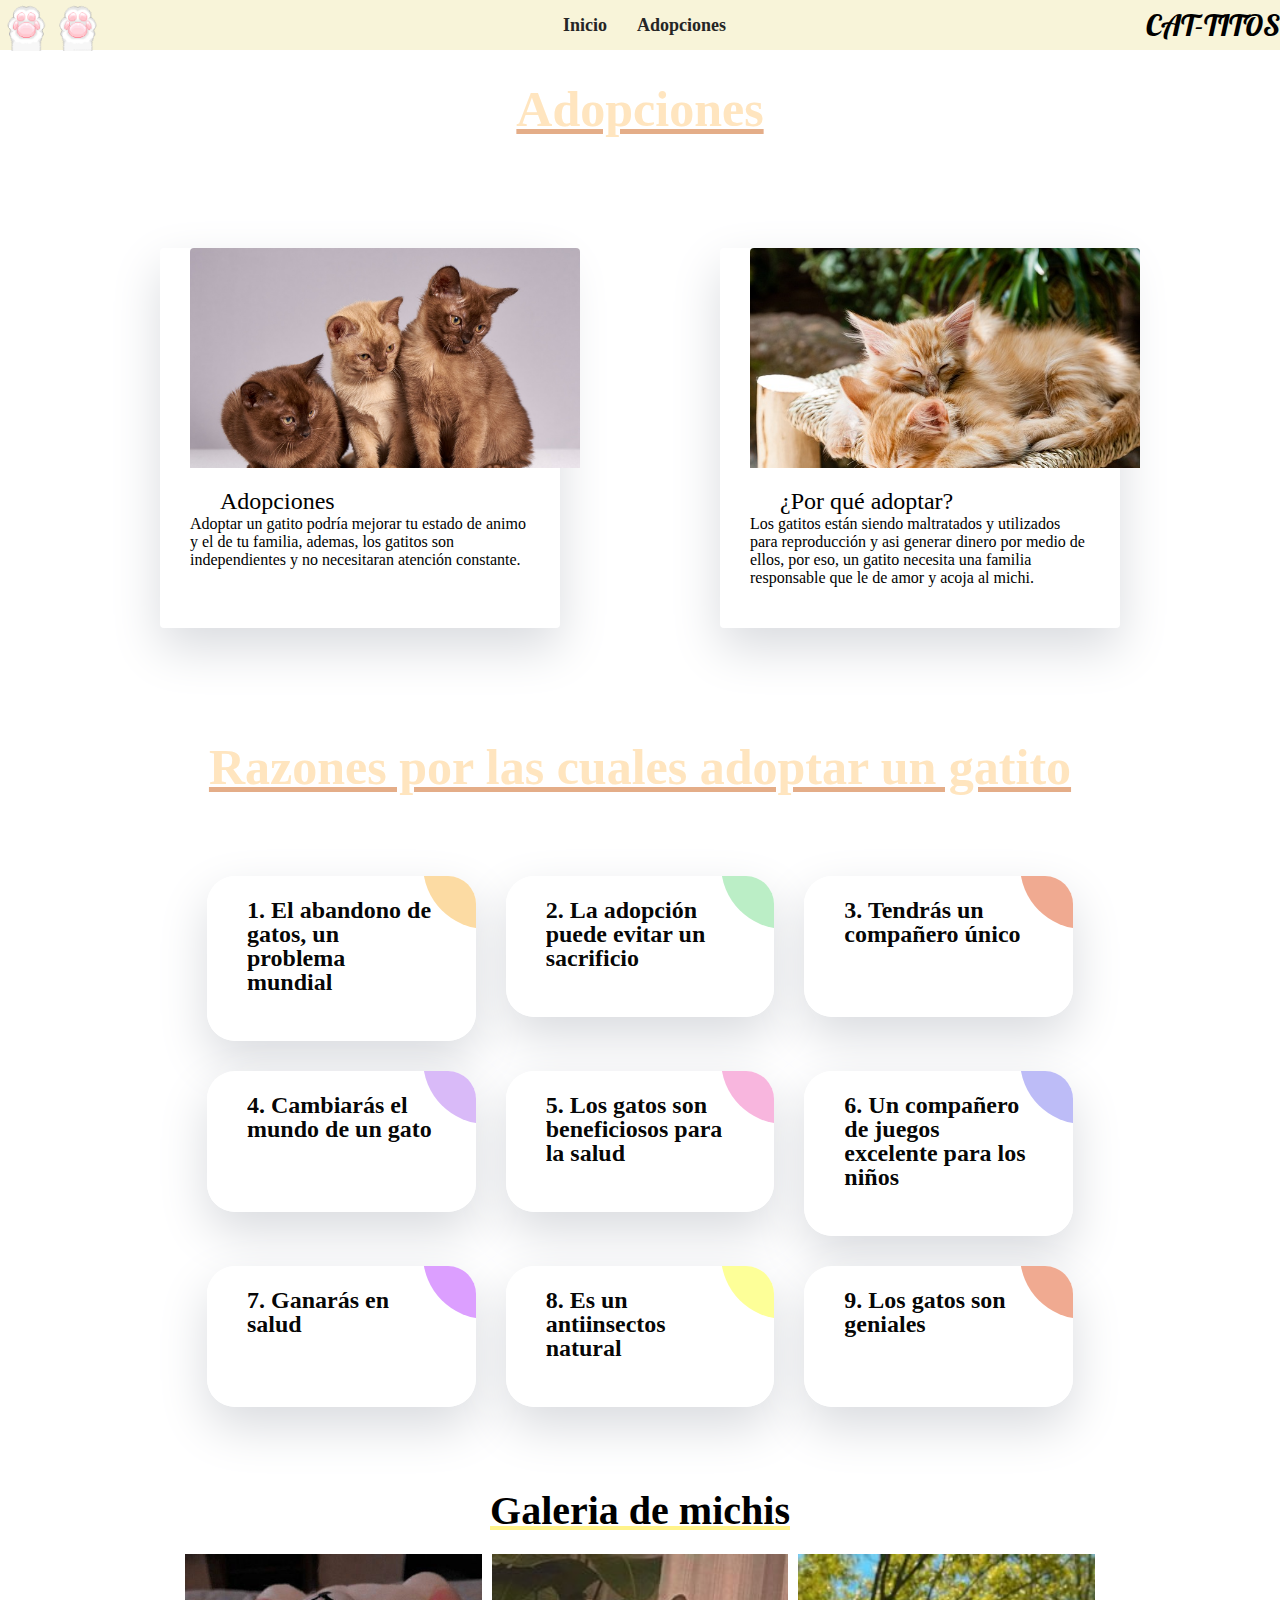
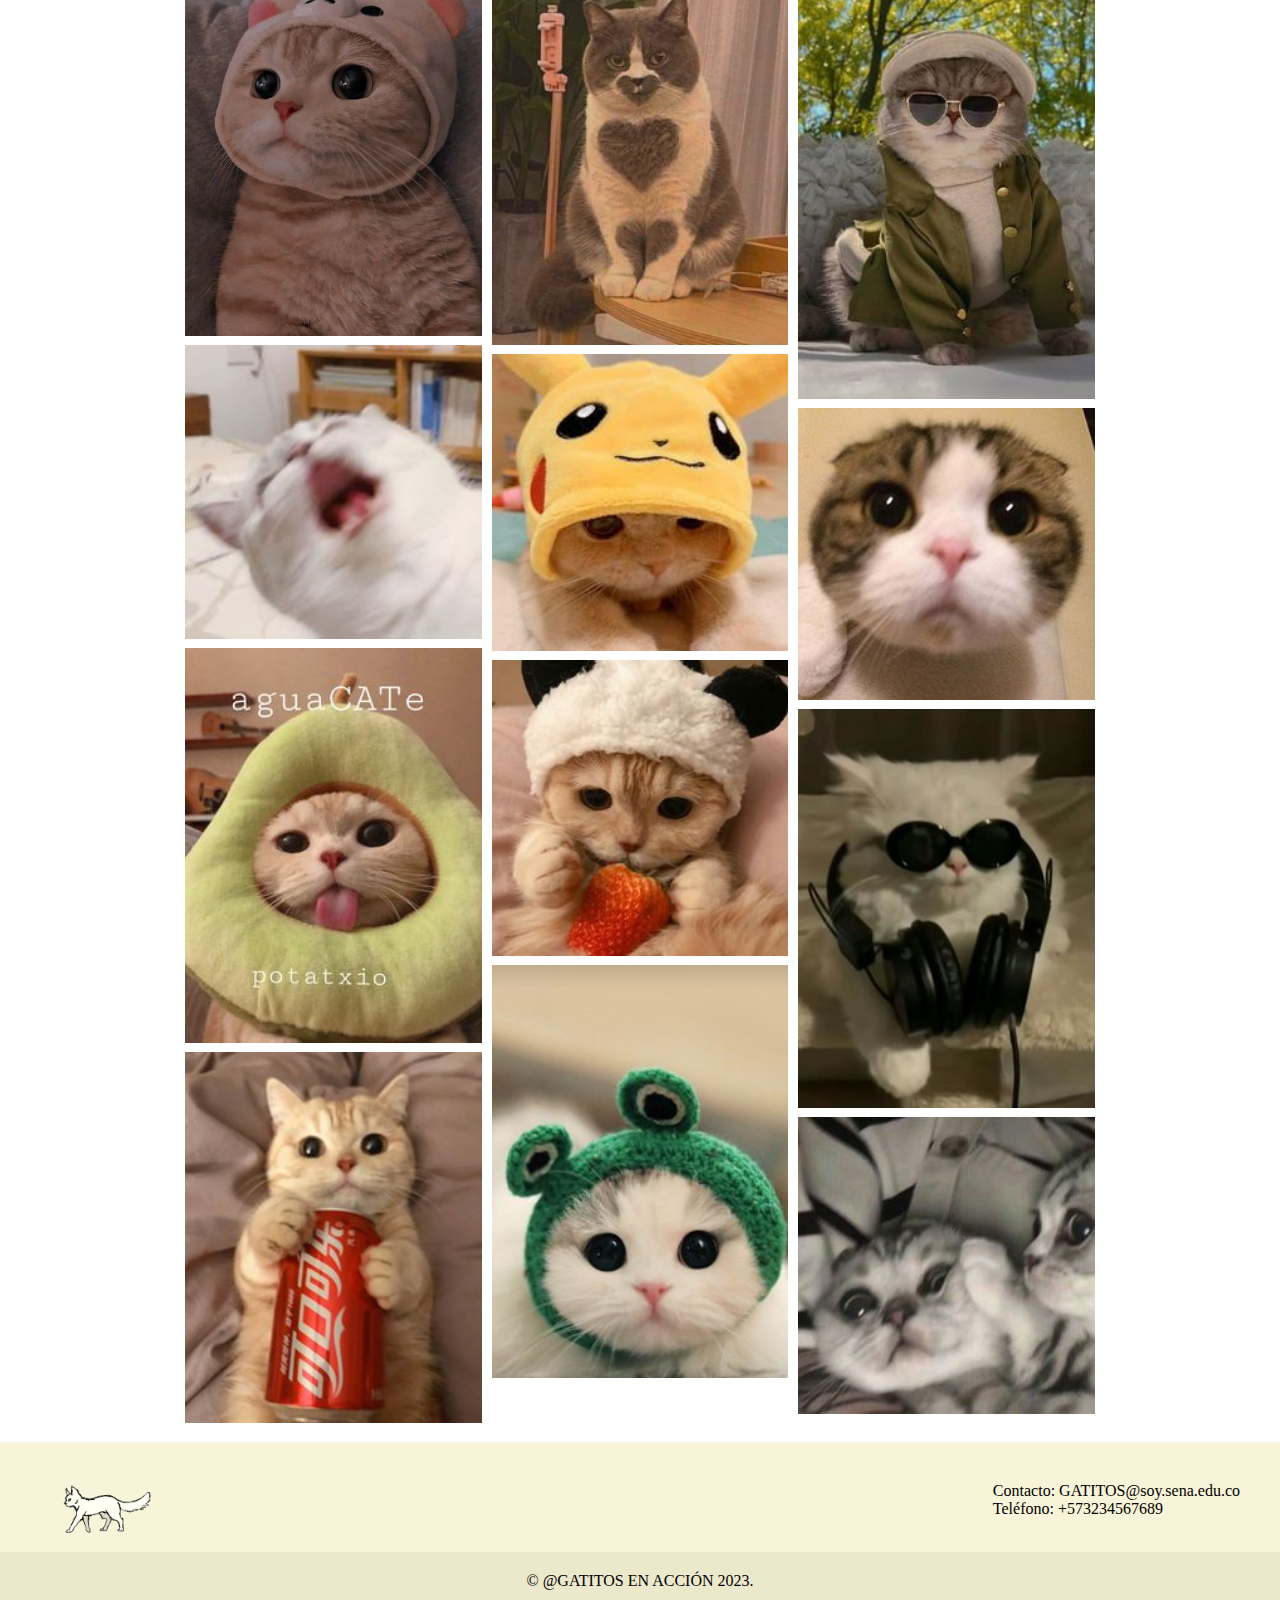
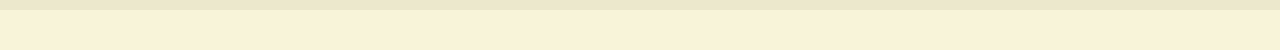
==== adopcion.html @ 21f1e776 "Modificaciones" ====
<!DOCTYPE html>
<html lang="en">
<head>
    <meta charset="UTF-8">
    <meta name="viewport" content="width=, initial-scale=1.0">
    <link rel="stylesheet" href="style.css">
    
    <style>
        @import url('https://fonts.googleapis.com/css2?family=Edu+SA+Beginner&display=swap');
        @import url('https://fonts.googleapis.com/css2?family=Lobster&display=swap');
        @import url('https://fonts.googleapis.com/css2?family=Rubik+Marker+Hatch&family=Varela+Round&display=swap');
    </style>
    <title>Adopta</title>
</head>
<body>
    <nav>
      <img id="menuH" src="/img/24-horas.gif" alt="">
        <ul>
            <li><a href="index.html">Inicio</a></li>
            <li><a href="adopcion.html">Adopciones</a></li>
        </ul>
        <span id="logo">CAT-TITOS</span>

    </nav>
    <Section>
      <h2 class="titulos">Adopciones</h2>

      <div class="container121">
        <div class="square">
          <img src="img/images57.jpg" class="mask">
       <div class="hh11">Adopciones</div>
          <p>Adoptar un gatito podría mejorar tu estado de animo y el de tu familia, ademas, los gatitos son independientes y no necesitaran atención constante.</p>
        </div>
        
        <div class="square">
          <img src="/img/images56.jpg" class="mask">
       <div class="hh11">¿Por qué adoptar?</div>
          <p >Los gatitos están siendo maltratados y utilizados para reproducción y asi generar dinero por medio de ellos, por eso, un gatito necesita una familia responsable que le de amor y acoja al michi.</p>
        </div>
        
      </div>
        
      <h2 class="titulos">Razones por las cuales adoptar un gatito</h2>

        <div class="ag-format-container">
            <div class="ag-courses_box">
              <div class="ag-courses_item">
                <a href="#" class="ag-courses-item_link">
                  <div class="ag-courses-item_bg"></div>
                  <div class="ag-courses-item_title">
                    <span>1. El abandono de gatos, un problema mundial</span>

                  </div>
                </a>
              </div>
          
              <div class="ag-courses_item">
                <a href="#" class="ag-courses-item_link">
                  <div class="ag-courses-item_bg"></div>
                  <div class="ag-courses-item_title">
                    <span>2. La adopción puede evitar un sacrificio</span>

                  </div>
                </a>
              </div>
          
              <div class="ag-courses_item">
                <a href="#" class="ag-courses-item_link">
                  <div class="ag-courses-item_bg"></div>
                  <div class="ag-courses-item_title">
                    <span>3. Tendrás un compañero único</span> 

                  </div>
                </a>
              </div>
          
              <div class="ag-courses_item">
                <a href="#" class="ag-courses-item_link">
                  <div class="ag-courses-item_bg"></div>
                  <div class="ag-courses-item_title">
                    <span>4. Cambiarás el mundo de un gato</span>

                  </div>
                </a>
              </div>

              <div class="ag-courses_item">
                <a href="#" class="ag-courses-item_link">
                  <div class="ag-courses-item_bg"></div>
                  <div class="ag-courses-item_title">
                  <span>5. Los gatos son beneficiosos para la salud</span>

                  </div>
                </a>
              </div>
          
              <div class="ag-courses_item">
                <a href="#" class="ag-courses-item_link">
                  <div class="ag-courses-item_bg"></div>
                  <div class="ag-courses-item_title">
                    <span>6. Un compañero de juegos excelente para los niños</span>

                  </div>
                </a>
              </div>
          
              <div class="ag-courses_item">
                <a href="#" class="ag-courses-item_link">
                  <div class="ag-courses-item_bg"></div>
                  <div class="ag-courses-item_title">
                    <span>7. Ganarás en salud</span>

                  </div>
                </a>
              </div>
          
              <div class="ag-courses_item">
                <a href="#" class="ag-courses-item_link">
                  <div class="ag-courses-item_bg"></div>
                  <div class="ag-courses-item_title">
                    <span>8. Es un antiinsectos natural</span>

                  </div>
                </a>
              </div>
          
              <div class="ag-courses_item">
                <a href="#" class="ag-courses-item_link">
                  <div class="ag-courses-item_bg"></div>
                  <div class="ag-courses-item_title">
                   <span>9. Los gatos son geniales</span> 

                  </div>
                </a>
              </div>
                      </div>
                </a>
              </div>
          
            </div>
          </div>




    </Section>
    <section>
        <p class="galeriap">Galeria de michis</p>
        <div class="galeriadiv">
            <div class="galeriasubdiv">
                <img src="img/descargar (1).jpg" alt="">
                <img src="img/01a77cc57dbf2ba5b8930da9348c35f3.jpg">
                <img src="img/descargar (4).jpg" alt="">
                <img src="img/descargar.jpg" alt="">
            </div>
            <div class="galeriasubdiv">
            <img src="img/descargar (6).jpg" alt="">
            <img src="img/descargar (8).jpg" alt="">
            <img src="img/images (4).jpg" alt="">
            <img src="img/images (2).jpg" alt="">

            </div>
            <div class="galeriasubdiv">
                <img src="img/images (1).jpg" alt="">
                <img src="img/images (3).jpg" alt="">
                <img src="img/descargar (3).jpg" alt="">
                <img src="img/images.jpg" alt="">
            </div>
        </div>
    </section>
    <footer>
      <div class="footer-content">
          <div class="footer-logo">
              <img src="/img/YAgE.gif" alt="Logo de la Empresa">
          </div>
          <div class="footer-contact">
              <p>Contacto: GATITOS@soy.sena.edu.co</p>
              <p>Teléfono: +573234567689</p>
          </div>
      </div>
      <div class="footer-bottom">
          <p>&copy;  @GATITOS EN ACCIÓN 2023.</p>
      </div>
  </footer>
</body>
</html>
---- style.css ----
* {
    margin: 0;
   
}

nav {
    background-color: rgb(248, 244, 217);
    justify-content: space-between;
    display: flex;
    top: 0;
    left: 0;
    width: 100%;
    height: 50px;
    align-items: center;
}

nav ul {
    display: flex;
    list-style: none;

}
nav span {
    display: flex;
    list-style: none;
}

nav ul a {
  
    text-decoration: none;
    color: rgb(37, 37, 37);
    font-size: 18px;
    font-weight: bold;
    padding: 0 15px;
}

nav ul a:hover {
    color: rgb(255, 255, 255);
    transition: all 0.3s;
    background-color: rgba(100, 100, 100, 0.705);
    border-radius: 4px;
    padding: 3px 15px;
    
}

nav img {
    max-width: 103px;

}

#logo {
    font-family: 'Lobster', cursive;
    font-size: 30px;
}

.cuidados{
    font-family: 'Manrope', sans-serif;
    font-size: 45px;
    text-align: center;
}

.cuidados_texto{
    margin-bottom: 20px;
    font-family: 'Manrope', sans-serif;
    font-size: 23px;
    margin-left: 3%;
}
main h1 {
    font-family: 'Rubik Marker Hatch', cursive;
    font-family: 'Varela Round', sans-serif;
    text-align: center;
}

main h1 {
    display: flex;
    justify-content: space-around;
    margin: auto;
    padding-top: 20px;
}

/*Módulo adopción*/

.contenidos{
    padding: 5px;
}
.titulos{
    font-weight: 600;
    text-decoration-line: underline;
    font-size: 50px;
    text-decoration-color: rgba(216, 135, 81, 0.685);
    color: rgb(255, 229, 191);
    text-align: center;
  padding: 30px 

}
  
.galeriap{
    font-size: 40px;
    font-weight: 600;
    text-decoration: rgb(255, 243, 138);
    text-decoration-line: underline ;
    text-align: center;
}

.galeriadiv{
    display: flex;
    padding: 10px 180px 10px 180px;

}
img{
    width: 100%;
}
.galeriasubdiv{
    flex: 25%;
    padding: 5px;
}
.galeriasubdiv img{
    margin-top: 5px;
}
@media (max-width: 800px){
    .galeriasubdiv{
        flex: 50%;
    }
}
@media (max-width: 600px){
    .galeriasubdiv{
        flex: 100%;
    }
}



.ag-format-container {
    width: 70%;
    margin: 0 auto;
  }
  
  
  .ag-courses_box {
    display: -webkit-box;
    display: -ms-flexbox;
    display: flex;
    -webkit-box-align: start;
    -ms-flex-align: start;
    align-items: flex-start;
    -ms-flex-wrap: wrap;
    flex-wrap: wrap;
    padding: 50px 0;
    
  }
  .ag-courses_item:hover span{
    color: #ffffff;
  }
  .ag-courses_item {
    -ms-flex-preferred-size: calc(33.33333% - 30px);
    flex-basis: calc(33.33333% - 30px);
    margin: 0 15px 30px;
    overflow: hidden;
    border-radius: 28px;
    box-shadow: 0px 20px 50px #D9DBDF;
    -webkit-transition: all 0.3s ease;
    -o-transition: all 0.3s ease;
    transition: all 0.3s ease; 
  }
  .ag-courses-item_link {
    display: block;
    padding: 30px 20px;
    background-color: #ffffff;
  text-decoration: none;
    overflow: hidden;
    position: relative;
  }
  .ag-courses-item_link:hover,
  .ag-courses-item_link:hover .ag-courses-item_date {
    text-decoration: none;
    color: #FFF;
  }
  .ag-courses-item_link:hover .ag-courses-item_bg {
    -webkit-transform: scale(10);
    -ms-transform: scale(10);
    transform: scale(10);
  }
  .ag-courses-item_title {
    min-height: 87px;
    margin: 0 0 25px;
    overflow: hidden;
    font-weight: bold;
    font-size: 30px;
    color: #000000fd;
    z-index: 2;
    position: relative;
  }
  .ag-courses-item_date-box {
    font-size: 18px;
    color: #ffffff;
    z-index: 2;
    position: relative;
  }
  .ag-courses-item_date {
    font-weight: bold;
    color: #f9b234;
    -webkit-transition: color .5s ease;
    -o-transition: color .5s ease;
    transition: color .5s ease
  }
  .ag-courses-item_bg {
    height: 128px;
    width: 128px;
    background-color: #fcdba3;
    z-index: 1;
    position: absolute;
    top: -75px;
    right: -75px;
    border-radius: 50%;
    -webkit-transition: all .5s ease;
    -o-transition: all .5s ease;
    transition: all .5s ease;
  }
  .ag-courses_item:nth-child(2n) .ag-courses-item_bg {
    background-color: #bbeec6;
  }
  .ag-courses_item:nth-child(3n) .ag-courses-item_bg {
    background-color: #f0aa91;
  }
  .ag-courses_item:nth-child(4n) .ag-courses-item_bg {
    background-color: #d9baf8;
  }
  .ag-courses_item:nth-child(5n) .ag-courses-item_bg {
    background-color: #f8b6de;
  }
  .ag-courses_item:nth-child(6n) .ag-courses-item_bg {
    background-color: #bdbcf7;
  }
  .ag-courses_item:nth-child(7n) .ag-courses-item_bg {
    background-color: #dc9fff;
  } 
  .ag-courses_item:nth-child(8n) .ag-courses-item_bg {
    background-color: #fdff98;
  }
  
  
  @media only screen and (max-width: 979px) {
    .ag-courses_item {
      -ms-flex-preferred-size: calc(50% - 30px);
      flex-basis: calc(50% - 30px);
    }
    .ag-courses-item_title {
      font-size: 24px;
    }
  }
  
  @media only screen and (max-width: 767px) {
    .ag-format-container {
      width: 66%;
    }
  
  }
  @media only screen and (max-width: 639px) {
    .ag-courses_item {
      -ms-flex-preferred-size: 100%;
      flex-basis: 100%;
    }
  }
    .ag-courses-item_title {
      min-height: 72px;
      line-height: 1;
  
      font-size: 24px;
  }
    .ag-courses-item_link {
      padding: 22px 40px;
    }
    .ag-courses-item_date-box {
      font-size: 16px;
    }
  


  
.container121{
  display: flex;
  justify-content: center;
  padding: 80px;
}

.square:hover {
    -webkit-transform: translate(20px, -10px);
    -ms-transform: translate(10px, -10px);
    transform: translate(10px, -10px);
    -webkit-box-shadow: 0 20px 40px rgba(0, 0, 0, 0.08);
    box-shadow: 0 20px 40px rgba(0, 0, 0, 0.08);
     }


.square{
  width: 360px;
	height: 380px;
	background: white;
  border-radius: 4px;
  box-shadow: 0px 20px 50px #D9DBDF;
  -webkit-transition: all 0.3s ease;
  -o-transition: all 0.3s ease;
  transition: all 0.3s ease; 
  padding: 0px 30px 0px 30px;
  margin: 0px 80px 0px 80px;
}

.mask{
  clip: rect(0px, 460px, 220px, 0px);
  border-radius: 4px;
  position: absolute;
  width: 390px;
}
.hh11{
  margin: auto;
  text-align: left;
  margin-top: 240px;
  padding-left: 30px;
  font-family: 'Merriweather', serif;
  font-size: 24px;
}

/*POR QUÉ TENER UN GATITO EN CASA*/

.info_principal{
  padding: 20px;
}
/*TARJETAS DE INICIO*/


#carousel-wrapper {
  width: auto;
  height: auto;
  display: flex;
  flex-direction: row;
  align-items: center;
  justify-content: center;
  overflow: hidden;

  #menu {
    height: 380px;
    width: 720px;
    overflow: hidden;
    font-weight: 700;
    line-height: 1;
    display: flex;
    flex-direction: row;
    align-items: center;
    justify-content: center;
    vertical-align: middle;
    transition: all 0.6s ease-in-out;

    #current-option {
      position: relative;
      width: 100%;
      height: 100%;
      transform: translate(-25%, 0%);
      display: flex;
      flex-direction: column;
      align-items: center;
      justify-content: center;
      background-color: rgb(255, 245, 199);
      overflow: hidden;

      #current-option-text1 {
        font-size: 1.6rem;
        line-height: 3rem;
        width: 220px;
        height: 200px;
        display: flex;
        flex-direction: column;
        align-items: center;
        justify-content: flex-start;
        border-radius: 5px;
        padding: 6px;
        background: rgba(245, 230, 182, 0.986);

        &::before {
          content: attr(data-next-text);
          position: absolute;
          transform: translate(0%, 380px);
          width: 100%;
          height: 200px;
          display: flex;
          flex-direction: column;
          align-items: center;
          justify-content: flex-start;
          border-radius: 5px;
          padding: 6px;
          background: rgba(245, 230, 182, 0.986);
        }

        &::after {
          content: attr(data-previous-text);
          position: absolute;
          transform: translate(0%, -380px);
          width: 100%;
          height: 200px;
          display: flex;
          flex-direction: column;
          align-items: center;
          justify-content: flex-start;
          border-radius: 5px;
          padding: 6px;
          background: rgba(245, 230, 182, 0.986);
        }
      }

      #current-option-text2 {
        font-size: 0.8rem;
        display: flex;
        flex-direction: column;
        align-items: flex-start;
        justify-content: flex-end;
        border-radius: 5px;
        padding: 6px;
        

        &::before {
          content: attr(data-next-text);
          position: absolute;
          transform: translate(0%, 380px);
          width: 100%;
          height: 40px;
          display: flex;
          flex-direction: column;
          align-items: flex-start;
          justify-content: flex-end;
          border-radius: 5px;
          padding: 6px;
          
        }

        &::after {
          content: attr(data-previous-text);
          position: absolute;
          transform: translate(0%, -380px);
          width: 100%;
          height: 40px;
          display: flex;
          flex-direction: column;
          align-items: flex-start;
          justify-content: flex-end;
          border-radius: 5px;
          padding: 6px;
        }
      }
    }

    #previous-option {
      width: 1.5rem;
      height: 1.5rem;
      border: none;
      display: block;
      cursor: pointer;
      background: url("data:image/svg+xml,%3Csvg version='1.1' xmlns='http://www.w3.org/2000/svg' xmlns:xlink='http://www.w3.org/1999/xlink' x='0px' y='0px' viewBox='0 0 256 256'%3E%3Cpolygon points='225.813,48.907 128,146.72 30.187,48.907 0,79.093 128,207.093 256,79.093' fill='%23333'%3E%3C/polygon%3E%3C/svg%3E");
      background-size: cover;
      position: absolute;
      transform: translate(310px, 50px);
    }

    #next-option {
      width: 1.5rem;
      height: 1.5rem;
      border: none;
      display: block;
      cursor: pointer;
      background: url("data:image/svg+xml,%3Csvg version='1.1' xmlns='http://www.w3.org/2000/svg' xmlns:xlink='http://www.w3.org/1999/xlink' x='0px' y='0px' viewBox='0 0 256 256'%3E%3Cpolygon points='225.813,48.907 128,146.72 30.187,48.907 0,79.093 128,207.093 256,79.093' fill='%23333'%3E%3C/polygon%3E%3C/svg%3E");
      background-size: cover;
      position: absolute;
      transform: translate(310px, -50px) rotate(180deg);
    }
  }

  #image {
    height: 240px;
    width: 240px;
    background-position: center;
    background-repeat: no-repeat;
    background-size: cover;
    z-index: 101;
    position: absolute;
    transform: translate(140px, 0);
  }

  &.anim-next {
    pointer-events: none;

    #current-option-text1 {
      animation: next-text 0.65s 0.085s;
    }

    #current-option-text2 {
      animation: next-text 0.65s 0.085s;
    }

    #previous-option {
      animation: next-top-arrow 0.65s 0.085s;
    }

    #next-option {
      animation: next-bottom-arrow 0.65s 0.085s;
    }
    
    #image {
      animation: next-image 0.65s 0.085s;
    }
  }

  &.anim-previous {
    pointer-events: none;

    #current-option-text1 {
      animation: previous-text 0.65s 0.085s;
    }

    #current-option-text2 {
      animation: previous-text 0.65s 0.085s;
    }

    #previous-option {
      animation: previous-top-arrow 0.65s 0.085s;
    }

    #next-option {
      animation: previous-bottom-arrow 0.65s 0.085s;
    }
    
    #image {
      animation: previous-image 0.65s 0.085s;
    }
  }
}

@keyframes previous-text {
  50%,
  55% {
    transform: translate(0%, 390px);
  }
  to {
    transform: translate(0%, 380px);
  }
}

@keyframes previous-top-arrow {
  50% {
    transform: translate(310px, 53px);
  }
}

@keyframes previous-bottom-arrow {
  50% {
    transform: translate(310px, -47px) rotate(180deg);
  }
}

@keyframes previous-image {
  0% {
    transform: translate(140px, 0) scale(1);
    opacity: 1;
  }
  70% {
    transform: translate(140px, 0) scale(1.1);
    opacity: 0;
  }
  100% {
    transform: translate(140px, 0) scale(1);
    opacity: 1;
  }
}

@keyframes next-text {
  50%,
  55% {
    transform: translate(0%, -390px);
  }
  to {
    transform: translate(0%, -380px);
  }
}

@keyframes next-top-arrow {
  50% {
    transform: translate(310px, 47px);
  }
}

@keyframes next-bottom-arrow {
  50% {
    transform: translate(310px, -53px) rotate(180deg);
  }
}

@keyframes next-image {
  0% {
    transform: translate(140px, 0) scale(1);
    opacity: 1;
  }
  70% {
    transform: translate(140px, 0) scale(1.1);
    opacity: 0;
  }
  100% {
    transform: translate(140px, 0) scale(1);
    opacity: 1;
  }
}

/*TARJETAS DE INICIO*/

.info_principal{
  text-align: center;
  font-family: 'Manrope', sans-serif;
}

/*TARJETAS*/
article {
  --img-scale: 1.001;
  --title-color: black;
  --link-icon-translate: -20px;
  --link-icon-opacity: 0;
  position: relative;
  border-radius: 16px;
  box-shadow: none;
  background: #fff;
  transform-origin: center;
  transition: all 0.4s ease-in-out;
  overflow: hidden;
}

article a::after {
  position: absolute;
  inset-block: 0;
  inset-inline: 0;
  cursor: pointer;
  content: "";
}

article h2 {
  margin: 0 0 18px 0;
  font-family: 'Manrope', sans-serif;
  font-size: 25px;
  letter-spacing: 0.06em;
  color: var(--title-color);
  transition: color 0.3s ease-out;
}

article p{
  font-family: 'Manrope', sans-serif;
  font-size: 20px;
}

figure {
  margin: 0;
  aspect-ratio: 16 / 9;
  overflow: hidden;
}

article img {
  max-width: 100%;
  transform-origin: center;
  transform: scale(var(--img-scale));
  transition: transform 0.4s ease-in-out;
}

.article1 {
  padding: 24px;
}
article:has(:hover, :focus) {
  --img-scale: 1.1;
  --title-color: #28666e;
  --link-icon-translate: 0;
  --link-icon-opacity: 1;
  box-shadow: rgba(0, 0, 0, 0.16) 0px 10px 36px 0px, rgba(0, 0, 0, 0.06) 0px 0px 0px 1px;
}

.articles {
  display: grid;
  max-width: 1200px;
  margin-inline: auto;
  padding-inline: 24px;
  grid-template-columns: repeat(auto-fill, minmax(320px, 1fr));
  gap: 24px;
}

@media screen and (max-width: 960px) {
  article {
  container: card/inline-size;
  }
  .article-body p {
  display: none;
  }
}

@container card (min-width: 380px) {
  .article-wrapper {
  display: grid;
  grid-template-columns: 100px 1fr;
  gap: 16px;
  }
  .article-body {
  padding-left: 0;
  }
  figure {
  width: 100%;
  height: 100%;
  overflow: hidden;
  }
  figure img {
  height: 100%;
  aspect-ratio: 1;
  object-fit: cover;
  }
}

.sr-only:not(:focus):not(:active) {
  clip: rect(0 0 0 0); 
  clip-path: inset(50%);
  height: 1px;
  overflow: hidden;
  position: absolute;
  white-space: nowrap; 
  width: 1px;
}









/*FOOTER*/

footer {
  background-color:rgb(248, 244, 217);
  color: #000000;
  padding: 40px 0;
}

.footer-content {
  max-width: 1200px;
  max-height: 70px;
  margin: 0 auto;
  display: flex;
  flex-wrap: wrap;
  justify-content: space-between;
  align-items: flex-start;
}

.footer-logo img {
  margin-top:-30px;
  max-width: 120px;
}



.footer-links a:hover {
  color: #f5a623;
}

.footer-contact p {
  margin: 0;
}

/* Estilos para el footer inferior */
.footer-bottom {
  background-color: rgb(236, 232, 204);
  text-align: center;
  padding: 20px 0;
}

.footer-bottom p {
  margin: 0;
}
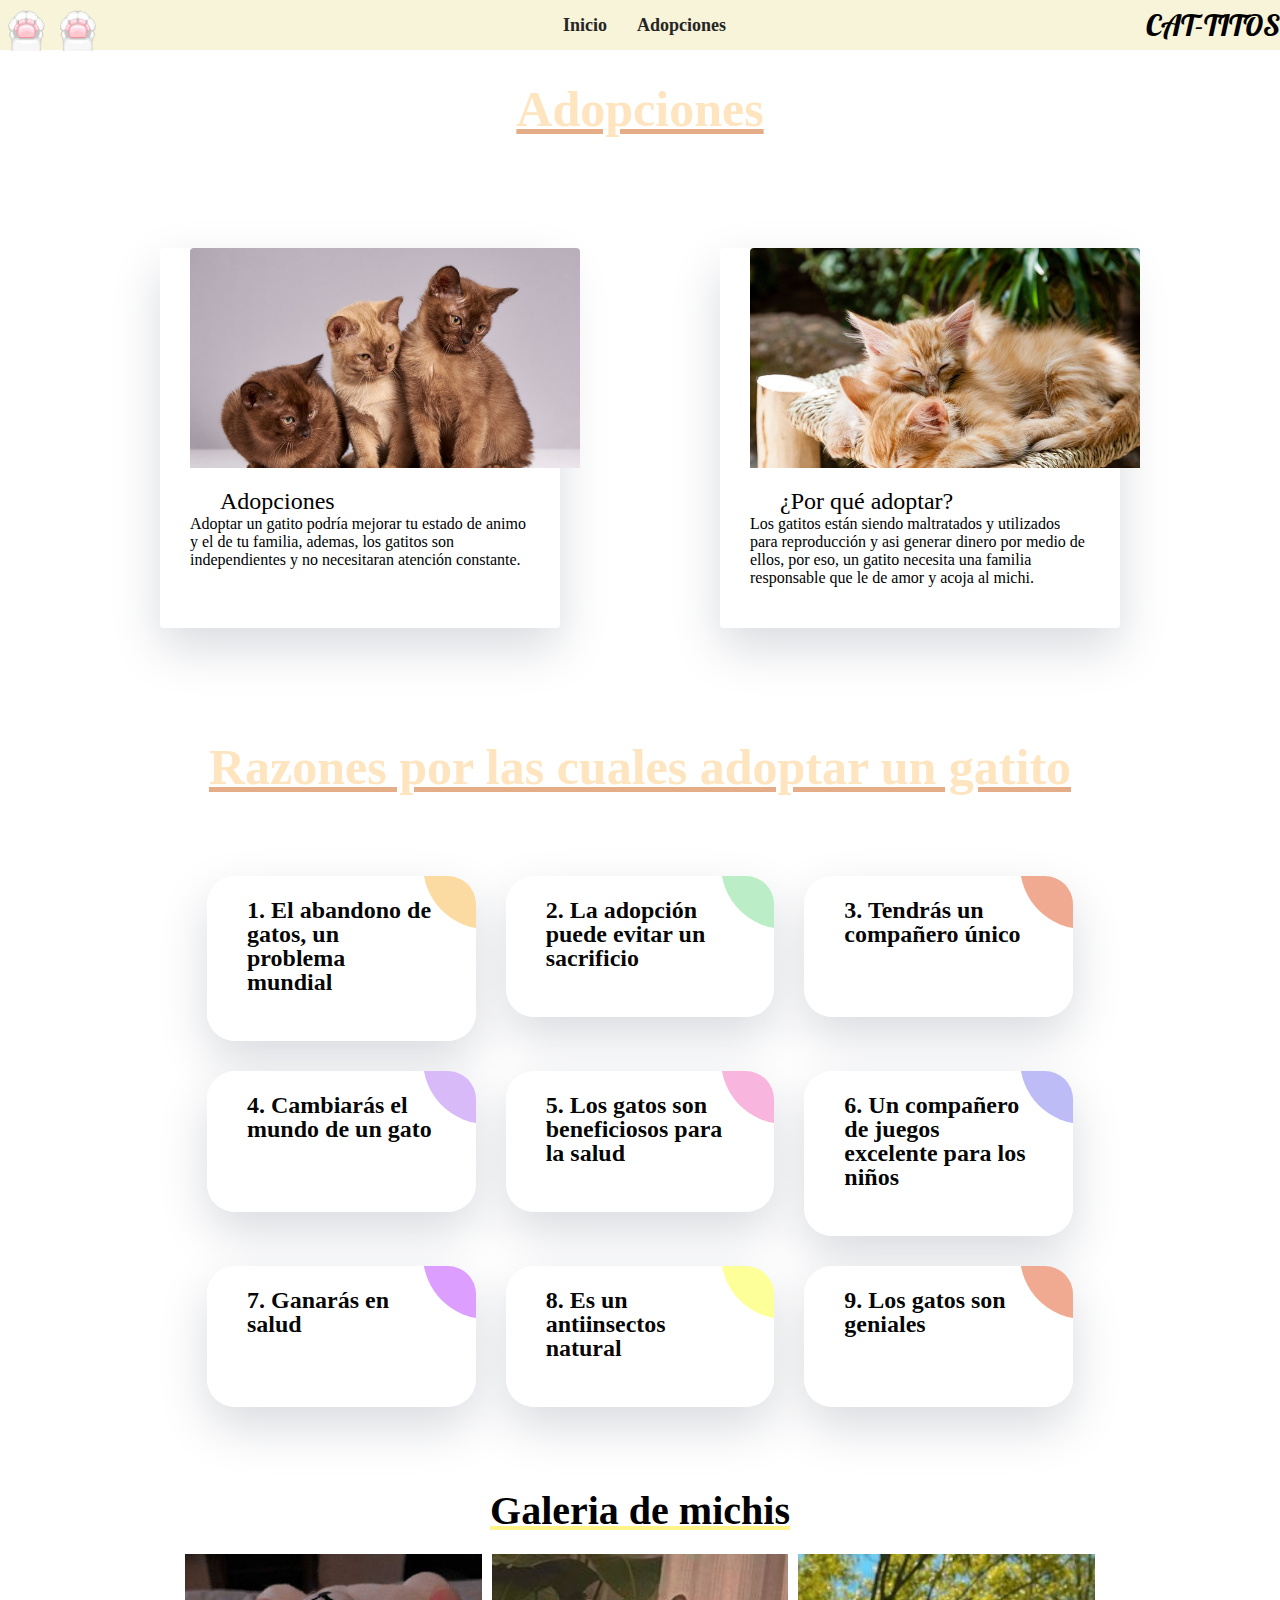
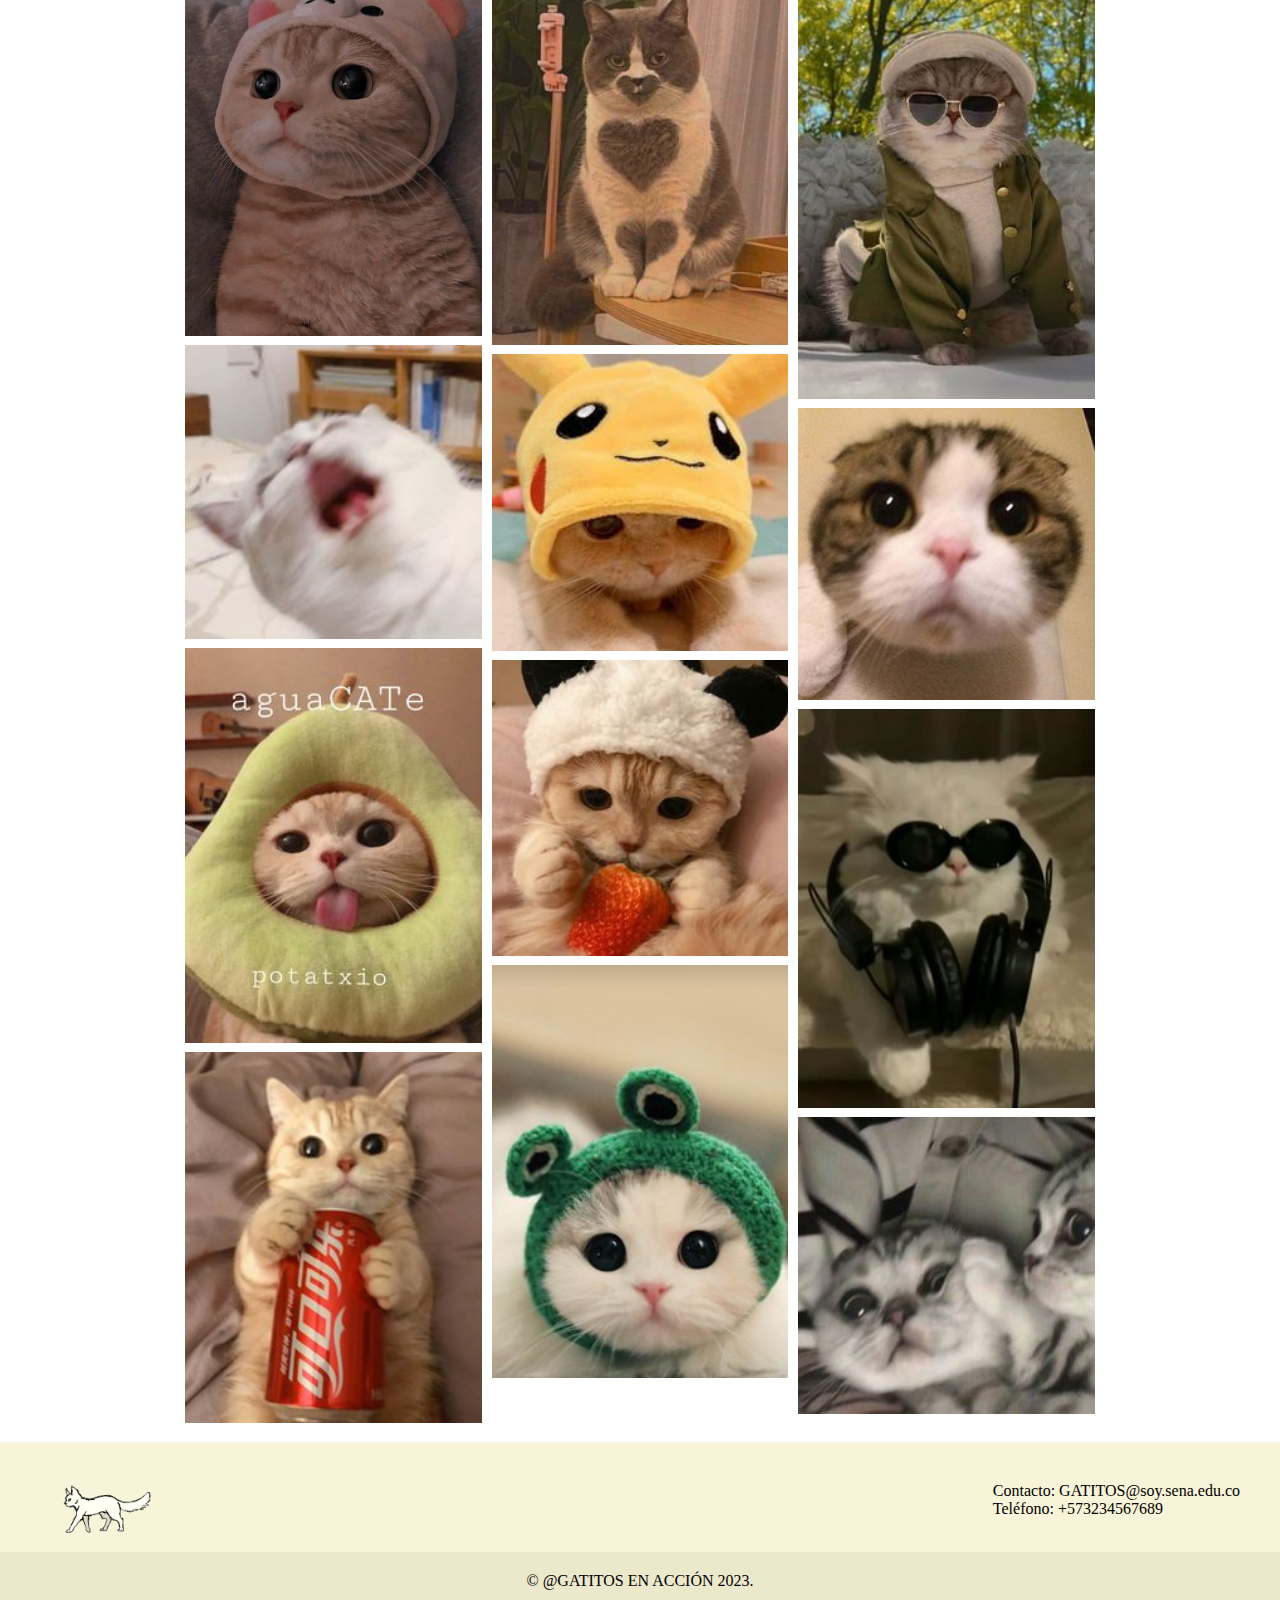
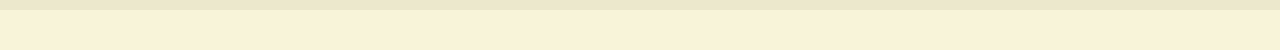
==== commit ec78178d: "Modificacion" ====
--- a/adopcion.html
+++ b/adopcion.html
@@ -3,7 +3,7 @@
 <head>
     <meta charset="UTF-8">
     <meta name="viewport" content="width=, initial-scale=1.0">
-    <link rel="stylesheet" href="style.css">
+    <link rel="stylesheet" href="css/style.css">
     
     <style>
         @import url('https://fonts.googleapis.com/css2?family=Edu+SA+Beginner&display=swap');
@@ -16,8 +16,8 @@
     <nav>
       <img id="menuH" src="/img/24-horas.gif" alt="">
         <ul>
-            <li><a href="index.html">Inicio</a></li>
-            <li><a href="adopcion.html">Adopciones</a></li>
+            <li><a href="Cat-titos/index">Inicio</a></li>
+            <li><a href="Cat-titos/adopcion">Adopciones</a></li>
         </ul>
         <span id="logo">CAT-TITOS</span>
 
--- a/css/style.css
+++ b/css/style.css
@@ -0,0 +1,776 @@
+
+* {
+    margin: 0;
+   
+}
+
+nav {
+    background-color: rgb(248, 244, 217);
+    justify-content: space-between;
+    display: flex;
+    top: 0;
+    left: 0;
+    width: 100%;
+    height: 50px;
+    align-items: center;
+}
+
+nav ul {
+    display: flex;
+    list-style: none;
+
+}
+nav span {
+    display: flex;
+    list-style: none;
+}
+
+nav ul a {
+  
+    text-decoration: none;
+    color: rgb(37, 37, 37);
+    font-size: 18px;
+    font-weight: bold;
+    padding: 0 15px;
+}
+
+nav ul a:hover {
+    color: rgb(255, 255, 255);
+    transition: all 0.3s;
+    background-color: rgba(100, 100, 100, 0.705);
+    border-radius: 4px;
+    padding: 3px 15px;
+    
+}
+
+nav img {
+    max-width: 103px;
+
+}
+
+#logo {
+    font-family: 'Lobster', cursive;
+    font-size: 30px;
+}
+
+.cuidados{
+    font-family: 'Manrope', sans-serif;
+    font-size: 45px;
+    text-align: center;
+}
+
+.cuidados_texto{
+    margin-bottom: 20px;
+    font-family: 'Manrope', sans-serif;
+    font-size: 23px;
+    margin-left: 3%;
+}
+main h1 {
+    font-family: 'Rubik Marker Hatch', cursive;
+    font-family: 'Varela Round', sans-serif;
+    text-align: center;
+}
+
+main h1 {
+    display: flex;
+    justify-content: space-around;
+    margin: auto;
+    padding-top: 20px;
+}
+
+/*Módulo adopción*/
+
+.contenidos{
+    padding: 5px;
+}
+.titulos{
+    font-weight: 600;
+    text-decoration-line: underline;
+    font-size: 50px;
+    text-decoration-color: rgba(216, 135, 81, 0.685);
+    color: rgb(255, 229, 191);
+    text-align: center;
+  padding: 30px 
+
+}
+  
+.galeriap{
+    font-size: 40px;
+    font-weight: 600;
+    text-decoration: rgb(255, 243, 138);
+    text-decoration-line: underline ;
+    text-align: center;
+}
+
+.galeriadiv{
+    display: flex;
+    padding: 10px 180px 10px 180px;
+
+}
+img{
+    width: 100%;
+}
+.galeriasubdiv{
+    flex: 25%;
+    padding: 5px;
+}
+.galeriasubdiv img{
+    margin-top: 5px;
+}
+@media (max-width: 800px){
+    .galeriasubdiv{
+        flex: 50%;
+    }
+}
+@media (max-width: 600px){
+    .galeriasubdiv{
+        flex: 100%;
+    }
+}
+
+
+
+.ag-format-container {
+    width: 70%;
+    margin: 0 auto;
+  }
+  
+  
+  .ag-courses_box {
+    display: -webkit-box;
+    display: -ms-flexbox;
+    display: flex;
+    -webkit-box-align: start;
+    -ms-flex-align: start;
+    align-items: flex-start;
+    -ms-flex-wrap: wrap;
+    flex-wrap: wrap;
+    padding: 50px 0;
+    
+  }
+  .ag-courses_item:hover span{
+    color: #ffffff;
+  }
+  .ag-courses_item {
+    -ms-flex-preferred-size: calc(33.33333% - 30px);
+    flex-basis: calc(33.33333% - 30px);
+    margin: 0 15px 30px;
+    overflow: hidden;
+    border-radius: 28px;
+    box-shadow: 0px 20px 50px #D9DBDF;
+    -webkit-transition: all 0.3s ease;
+    -o-transition: all 0.3s ease;
+    transition: all 0.3s ease; 
+  }
+  .ag-courses-item_link {
+    display: block;
+    padding: 30px 20px;
+    background-color: #ffffff;
+  text-decoration: none;
+    overflow: hidden;
+    position: relative;
+  }
+  .ag-courses-item_link:hover,
+  .ag-courses-item_link:hover .ag-courses-item_date {
+    text-decoration: none;
+    color: #FFF;
+  }
+  .ag-courses-item_link:hover .ag-courses-item_bg {
+    -webkit-transform: scale(10);
+    -ms-transform: scale(10);
+    transform: scale(10);
+  }
+  .ag-courses-item_title {
+    min-height: 87px;
+    margin: 0 0 25px;
+    overflow: hidden;
+    font-weight: bold;
+    font-size: 30px;
+    color: #000000fd;
+    z-index: 2;
+    position: relative;
+  }
+  .ag-courses-item_date-box {
+    font-size: 18px;
+    color: #ffffff;
+    z-index: 2;
+    position: relative;
+  }
+  .ag-courses-item_date {
+    font-weight: bold;
+    color: #f9b234;
+    -webkit-transition: color .5s ease;
+    -o-transition: color .5s ease;
+    transition: color .5s ease
+  }
+  .ag-courses-item_bg {
+    height: 128px;
+    width: 128px;
+    background-color: #fcdba3;
+    z-index: 1;
+    position: absolute;
+    top: -75px;
+    right: -75px;
+    border-radius: 50%;
+    -webkit-transition: all .5s ease;
+    -o-transition: all .5s ease;
+    transition: all .5s ease;
+  }
+  .ag-courses_item:nth-child(2n) .ag-courses-item_bg {
+    background-color: #bbeec6;
+  }
+  .ag-courses_item:nth-child(3n) .ag-courses-item_bg {
+    background-color: #f0aa91;
+  }
+  .ag-courses_item:nth-child(4n) .ag-courses-item_bg {
+    background-color: #d9baf8;
+  }
+  .ag-courses_item:nth-child(5n) .ag-courses-item_bg {
+    background-color: #f8b6de;
+  }
+  .ag-courses_item:nth-child(6n) .ag-courses-item_bg {
+    background-color: #bdbcf7;
+  }
+  .ag-courses_item:nth-child(7n) .ag-courses-item_bg {
+    background-color: #dc9fff;
+  } 
+  .ag-courses_item:nth-child(8n) .ag-courses-item_bg {
+    background-color: #fdff98;
+  }
+  
+  
+  @media only screen and (max-width: 979px) {
+    .ag-courses_item {
+      -ms-flex-preferred-size: calc(50% - 30px);
+      flex-basis: calc(50% - 30px);
+    }
+    .ag-courses-item_title {
+      font-size: 24px;
+    }
+  }
+  
+  @media only screen and (max-width: 767px) {
+    .ag-format-container {
+      width: 66%;
+    }
+  
+  }
+  @media only screen and (max-width: 639px) {
+    .ag-courses_item {
+      -ms-flex-preferred-size: 100%;
+      flex-basis: 100%;
+    }
+  }
+    .ag-courses-item_title {
+      min-height: 72px;
+      line-height: 1;
+  
+      font-size: 24px;
+  }
+    .ag-courses-item_link {
+      padding: 22px 40px;
+    }
+    .ag-courses-item_date-box {
+      font-size: 16px;
+    }
+  
+
+
+  
+.container121{
+  display: flex;
+  justify-content: center;
+  padding: 80px;
+}
+
+.square:hover {
+    -webkit-transform: translate(20px, -10px);
+    -ms-transform: translate(10px, -10px);
+    transform: translate(10px, -10px);
+    -webkit-box-shadow: 0 20px 40px rgba(0, 0, 0, 0.08);
+    box-shadow: 0 20px 40px rgba(0, 0, 0, 0.08);
+     }
+
+
+.square{
+  width: 360px;
+	height: 380px;
+	background: white;
+  border-radius: 4px;
+  box-shadow: 0px 20px 50px #D9DBDF;
+  -webkit-transition: all 0.3s ease;
+  -o-transition: all 0.3s ease;
+  transition: all 0.3s ease; 
+  padding: 0px 30px 0px 30px;
+  margin: 0px 80px 0px 80px;
+}
+
+.mask{
+  clip: rect(0px, 460px, 220px, 0px);
+  border-radius: 4px;
+  position: absolute;
+  width: 390px;
+}
+.hh11{
+  margin: auto;
+  text-align: left;
+  margin-top: 240px;
+  padding-left: 30px;
+  font-family: 'Merriweather', serif;
+  font-size: 24px;
+}
+
+/*POR QUÉ TENER UN GATITO EN CASA*/
+
+.info_principal{
+  padding: 20px;
+}
+/*TARJETAS DE INICIO*/
+
+
+#carousel-wrapper {
+  width: auto;
+  height: auto;
+  display: flex;
+  flex-direction: row;
+  align-items: center;
+  justify-content: center;
+  overflow: hidden;
+
+  #menu {
+    height: 380px;
+    width: 720px;
+    overflow: hidden;
+    font-weight: 700;
+    line-height: 1;
+    display: flex;
+    flex-direction: row;
+    align-items: center;
+    justify-content: center;
+    vertical-align: middle;
+    transition: all 0.6s ease-in-out;
+
+    #current-option {
+      position: relative;
+      width: 100%;
+      height: 100%;
+      transform: translate(-25%, 0%);
+      display: flex;
+      flex-direction: column;
+      align-items: center;
+      justify-content: center;
+      background-color: rgb(255, 245, 199);
+      overflow: hidden;
+
+      #current-option-text1 {
+        font-size: 1.6rem;
+        line-height: 3rem;
+        width: 220px;
+        height: 200px;
+        display: flex;
+        flex-direction: column;
+        align-items: center;
+        justify-content: flex-start;
+        border-radius: 5px;
+        padding: 6px;
+        background: rgba(245, 230, 182, 0.986);
+
+        &::before {
+          content: attr(data-next-text);
+          position: absolute;
+          transform: translate(0%, 380px);
+          width: 100%;
+          height: 200px;
+          display: flex;
+          flex-direction: column;
+          align-items: center;
+          justify-content: flex-start;
+          border-radius: 5px;
+          padding: 6px;
+          background: rgba(245, 230, 182, 0.986);
+        }
+
+        &::after {
+          content: attr(data-previous-text);
+          position: absolute;
+          transform: translate(0%, -380px);
+          width: 100%;
+          height: 200px;
+          display: flex;
+          flex-direction: column;
+          align-items: center;
+          justify-content: flex-start;
+          border-radius: 5px;
+          padding: 6px;
+          background: rgba(245, 230, 182, 0.986);
+        }
+      }
+
+      #current-option-text2 {
+        font-size: 0.8rem;
+        display: flex;
+        flex-direction: column;
+        align-items: flex-start;
+        justify-content: flex-end;
+        border-radius: 5px;
+        padding: 6px;
+        
+
+        &::before {
+          content: attr(data-next-text);
+          position: absolute;
+          transform: translate(0%, 380px);
+          width: 100%;
+          height: 40px;
+          display: flex;
+          flex-direction: column;
+          align-items: flex-start;
+          justify-content: flex-end;
+          border-radius: 5px;
+          padding: 6px;
+          
+        }
+
+        &::after {
+          content: attr(data-previous-text);
+          position: absolute;
+          transform: translate(0%, -380px);
+          width: 100%;
+          height: 40px;
+          display: flex;
+          flex-direction: column;
+          align-items: flex-start;
+          justify-content: flex-end;
+          border-radius: 5px;
+          padding: 6px;
+        }
+      }
+    }
+
+    #previous-option {
+      width: 1.5rem;
+      height: 1.5rem;
+      border: none;
+      display: block;
+      cursor: pointer;
+      background: url("data:image/svg+xml,%3Csvg version='1.1' xmlns='http://www.w3.org/2000/svg' xmlns:xlink='http://www.w3.org/1999/xlink' x='0px' y='0px' viewBox='0 0 256 256'%3E%3Cpolygon points='225.813,48.907 128,146.72 30.187,48.907 0,79.093 128,207.093 256,79.093' fill='%23333'%3E%3C/polygon%3E%3C/svg%3E");
+      background-size: cover;
+      position: absolute;
+      transform: translate(310px, 50px);
+    }
+
+    #next-option {
+      width: 1.5rem;
+      height: 1.5rem;
+      border: none;
+      display: block;
+      cursor: pointer;
+      background: url("data:image/svg+xml,%3Csvg version='1.1' xmlns='http://www.w3.org/2000/svg' xmlns:xlink='http://www.w3.org/1999/xlink' x='0px' y='0px' viewBox='0 0 256 256'%3E%3Cpolygon points='225.813,48.907 128,146.72 30.187,48.907 0,79.093 128,207.093 256,79.093' fill='%23333'%3E%3C/polygon%3E%3C/svg%3E");
+      background-size: cover;
+      position: absolute;
+      transform: translate(310px, -50px) rotate(180deg);
+    }
+  }
+
+  #image {
+    height: 240px;
+    width: 240px;
+    background-position: center;
+    background-repeat: no-repeat;
+    background-size: cover;
+    z-index: 101;
+    position: absolute;
+    transform: translate(140px, 0);
+  }
+
+  &.anim-next {
+    pointer-events: none;
+
+    #current-option-text1 {
+      animation: next-text 0.65s 0.085s;
+    }
+
+    #current-option-text2 {
+      animation: next-text 0.65s 0.085s;
+    }
+
+    #previous-option {
+      animation: next-top-arrow 0.65s 0.085s;
+    }
+
+    #next-option {
+      animation: next-bottom-arrow 0.65s 0.085s;
+    }
+    
+    #image {
+      animation: next-image 0.65s 0.085s;
+    }
+  }
+
+  &.anim-previous {
+    pointer-events: none;
+
+    #current-option-text1 {
+      animation: previous-text 0.65s 0.085s;
+    }
+
+    #current-option-text2 {
+      animation: previous-text 0.65s 0.085s;
+    }
+
+    #previous-option {
+      animation: previous-top-arrow 0.65s 0.085s;
+    }
+
+    #next-option {
+      animation: previous-bottom-arrow 0.65s 0.085s;
+    }
+    
+    #image {
+      animation: previous-image 0.65s 0.085s;
+    }
+  }
+}
+
+@keyframes previous-text {
+  50%,
+  55% {
+    transform: translate(0%, 390px);
+  }
+  to {
+    transform: translate(0%, 380px);
+  }
+}
+
+@keyframes previous-top-arrow {
+  50% {
+    transform: translate(310px, 53px);
+  }
+}
+
+@keyframes previous-bottom-arrow {
+  50% {
+    transform: translate(310px, -47px) rotate(180deg);
+  }
+}
+
+@keyframes previous-image {
+  0% {
+    transform: translate(140px, 0) scale(1);
+    opacity: 1;
+  }
+  70% {
+    transform: translate(140px, 0) scale(1.1);
+    opacity: 0;
+  }
+  100% {
+    transform: translate(140px, 0) scale(1);
+    opacity: 1;
+  }
+}
+
+@keyframes next-text {
+  50%,
+  55% {
+    transform: translate(0%, -390px);
+  }
+  to {
+    transform: translate(0%, -380px);
+  }
+}
+
+@keyframes next-top-arrow {
+  50% {
+    transform: translate(310px, 47px);
+  }
+}
+
+@keyframes next-bottom-arrow {
+  50% {
+    transform: translate(310px, -53px) rotate(180deg);
+  }
+}
+
+@keyframes next-image {
+  0% {
+    transform: translate(140px, 0) scale(1);
+    opacity: 1;
+  }
+  70% {
+    transform: translate(140px, 0) scale(1.1);
+    opacity: 0;
+  }
+  100% {
+    transform: translate(140px, 0) scale(1);
+    opacity: 1;
+  }
+}
+
+/*TARJETAS DE INICIO*/
+
+.info_principal{
+  text-align: center;
+  font-family: 'Manrope', sans-serif;
+}
+
+/*TARJETAS*/
+article {
+  --img-scale: 1.001;
+  --title-color: black;
+  --link-icon-translate: -20px;
+  --link-icon-opacity: 0;
+  position: relative;
+  border-radius: 16px;
+  box-shadow: none;
+  background: #fff;
+  transform-origin: center;
+  transition: all 0.4s ease-in-out;
+  overflow: hidden;
+}
+
+article a::after {
+  position: absolute;
+  inset-block: 0;
+  inset-inline: 0;
+  cursor: pointer;
+  content: "";
+}
+
+article h2 {
+  margin: 0 0 18px 0;
+  font-family: 'Manrope', sans-serif;
+  font-size: 25px;
+  letter-spacing: 0.06em;
+  color: var(--title-color);
+  transition: color 0.3s ease-out;
+}
+
+article p{
+  font-family: 'Manrope', sans-serif;
+  font-size: 20px;
+}
+
+figure {
+  margin: 0;
+  aspect-ratio: 16 / 9;
+  overflow: hidden;
+}
+
+article img {
+  max-width: 100%;
+  transform-origin: center;
+  transform: scale(var(--img-scale));
+  transition: transform 0.4s ease-in-out;
+}
+
+.article1 {
+  padding: 24px;
+}
+article:has(:hover, :focus) {
+  --img-scale: 1.1;
+  --title-color: #28666e;
+  --link-icon-translate: 0;
+  --link-icon-opacity: 1;
+  box-shadow: rgba(0, 0, 0, 0.16) 0px 10px 36px 0px, rgba(0, 0, 0, 0.06) 0px 0px 0px 1px;
+}
+
+.articles {
+  display: grid;
+  max-width: 1200px;
+  margin-inline: auto;
+  padding-inline: 24px;
+  grid-template-columns: repeat(auto-fill, minmax(320px, 1fr));
+  gap: 24px;
+}
+
+@media screen and (max-width: 960px) {
+  article {
+  container: card/inline-size;
+  }
+  .article-body p {
+  display: none;
+  }
+}
+
+@container card (min-width: 380px) {
+  .article-wrapper {
+  display: grid;
+  grid-template-columns: 100px 1fr;
+  gap: 16px;
+  }
+  .article-body {
+  padding-left: 0;
+  }
+  figure {
+  width: 100%;
+  height: 100%;
+  overflow: hidden;
+  }
+  figure img {
+  height: 100%;
+  aspect-ratio: 1;
+  object-fit: cover;
+  }
+}
+
+.sr-only:not(:focus):not(:active) {
+  clip: rect(0 0 0 0); 
+  clip-path: inset(50%);
+  height: 1px;
+  overflow: hidden;
+  position: absolute;
+  white-space: nowrap; 
+  width: 1px;
+}
+
+
+
+
+
+
+
+
+
+/*FOOTER*/
+
+footer {
+  background-color:rgb(248, 244, 217);
+  color: #000000;
+  padding: 40px 0;
+}
+
+.footer-content {
+  max-width: 1200px;
+  max-height: 70px;
+  margin: 0 auto;
+  display: flex;
+  flex-wrap: wrap;
+  justify-content: space-between;
+  align-items: flex-start;
+}
+
+.footer-logo img {
+  margin-top:-30px;
+  max-width: 120px;
+}
+
+
+
+.footer-links a:hover {
+  color: #f5a623;
+}
+
+.footer-contact p {
+  margin: 0;
+}
+
+/* Estilos para el footer inferior */
+.footer-bottom {
+  background-color: rgb(236, 232, 204);
+  text-align: center;
+  padding: 20px 0;
+}
+
+.footer-bottom p {
+  margin: 0;
+}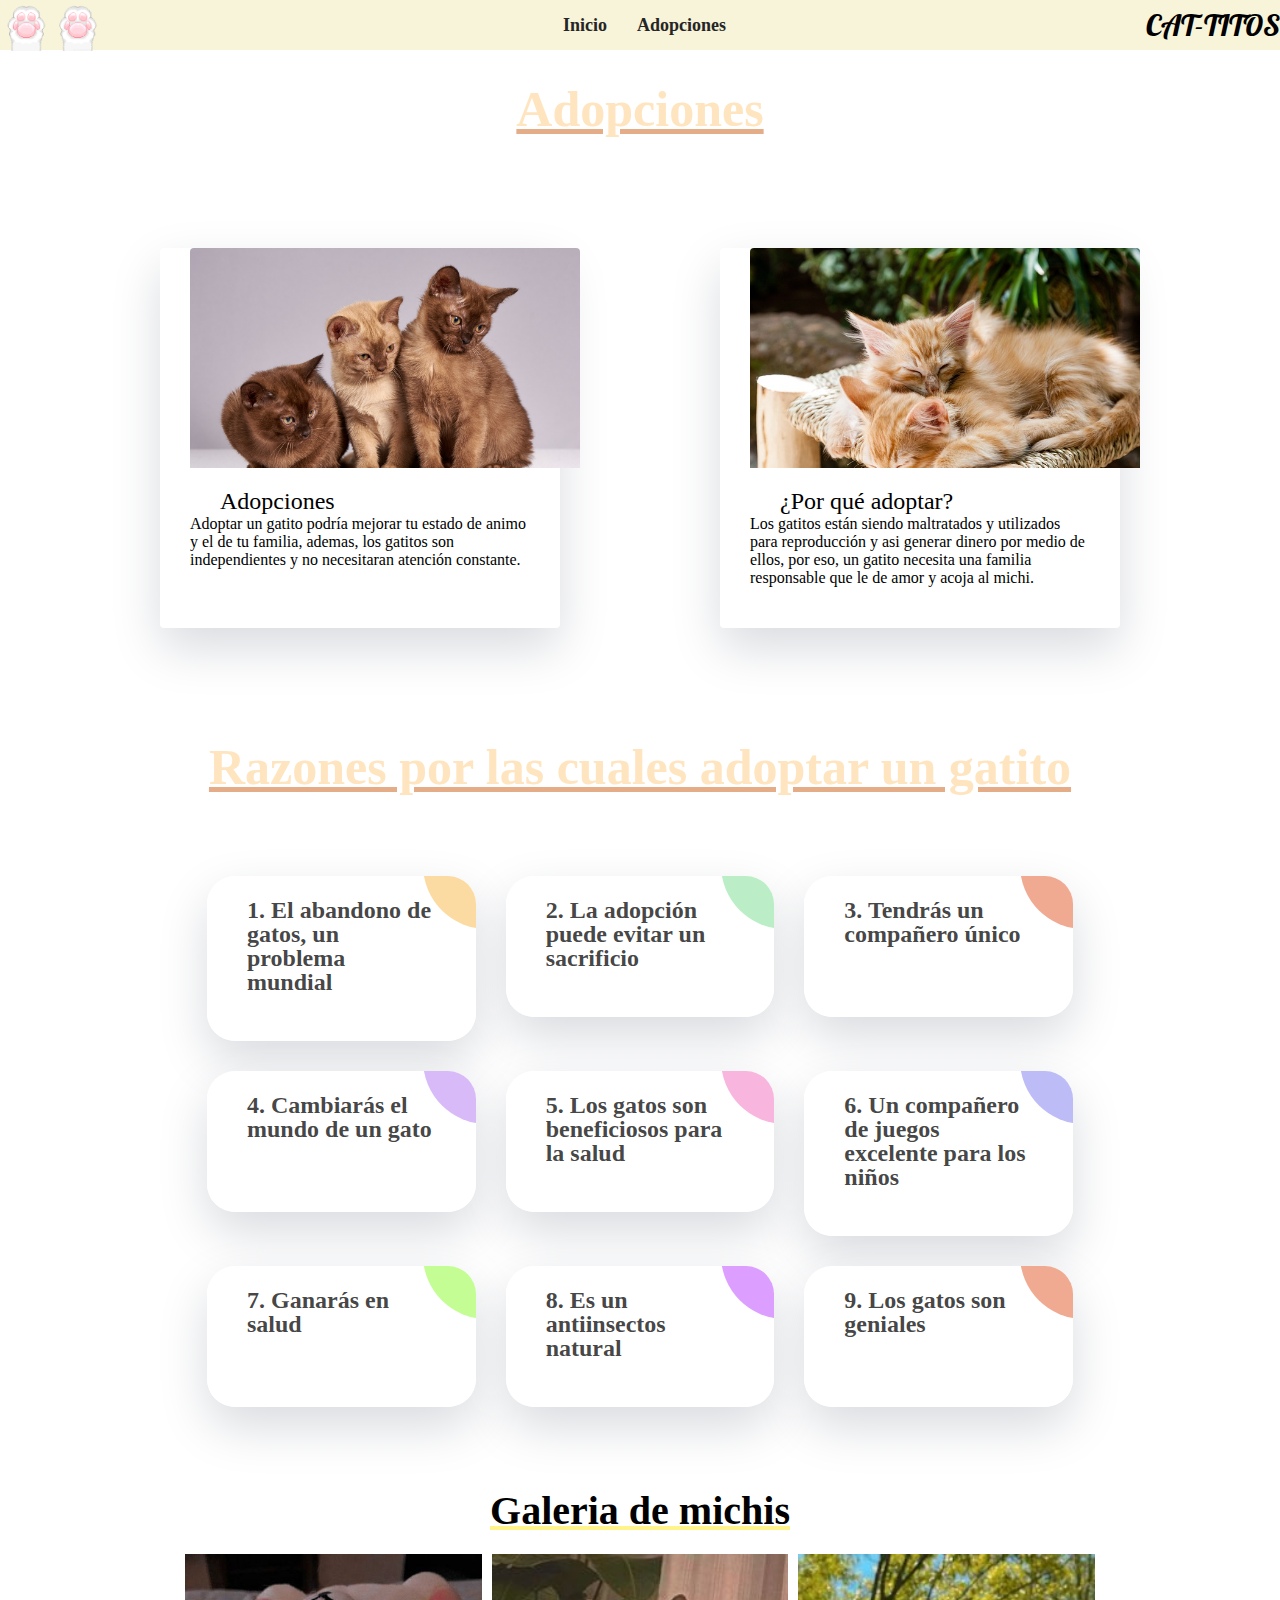
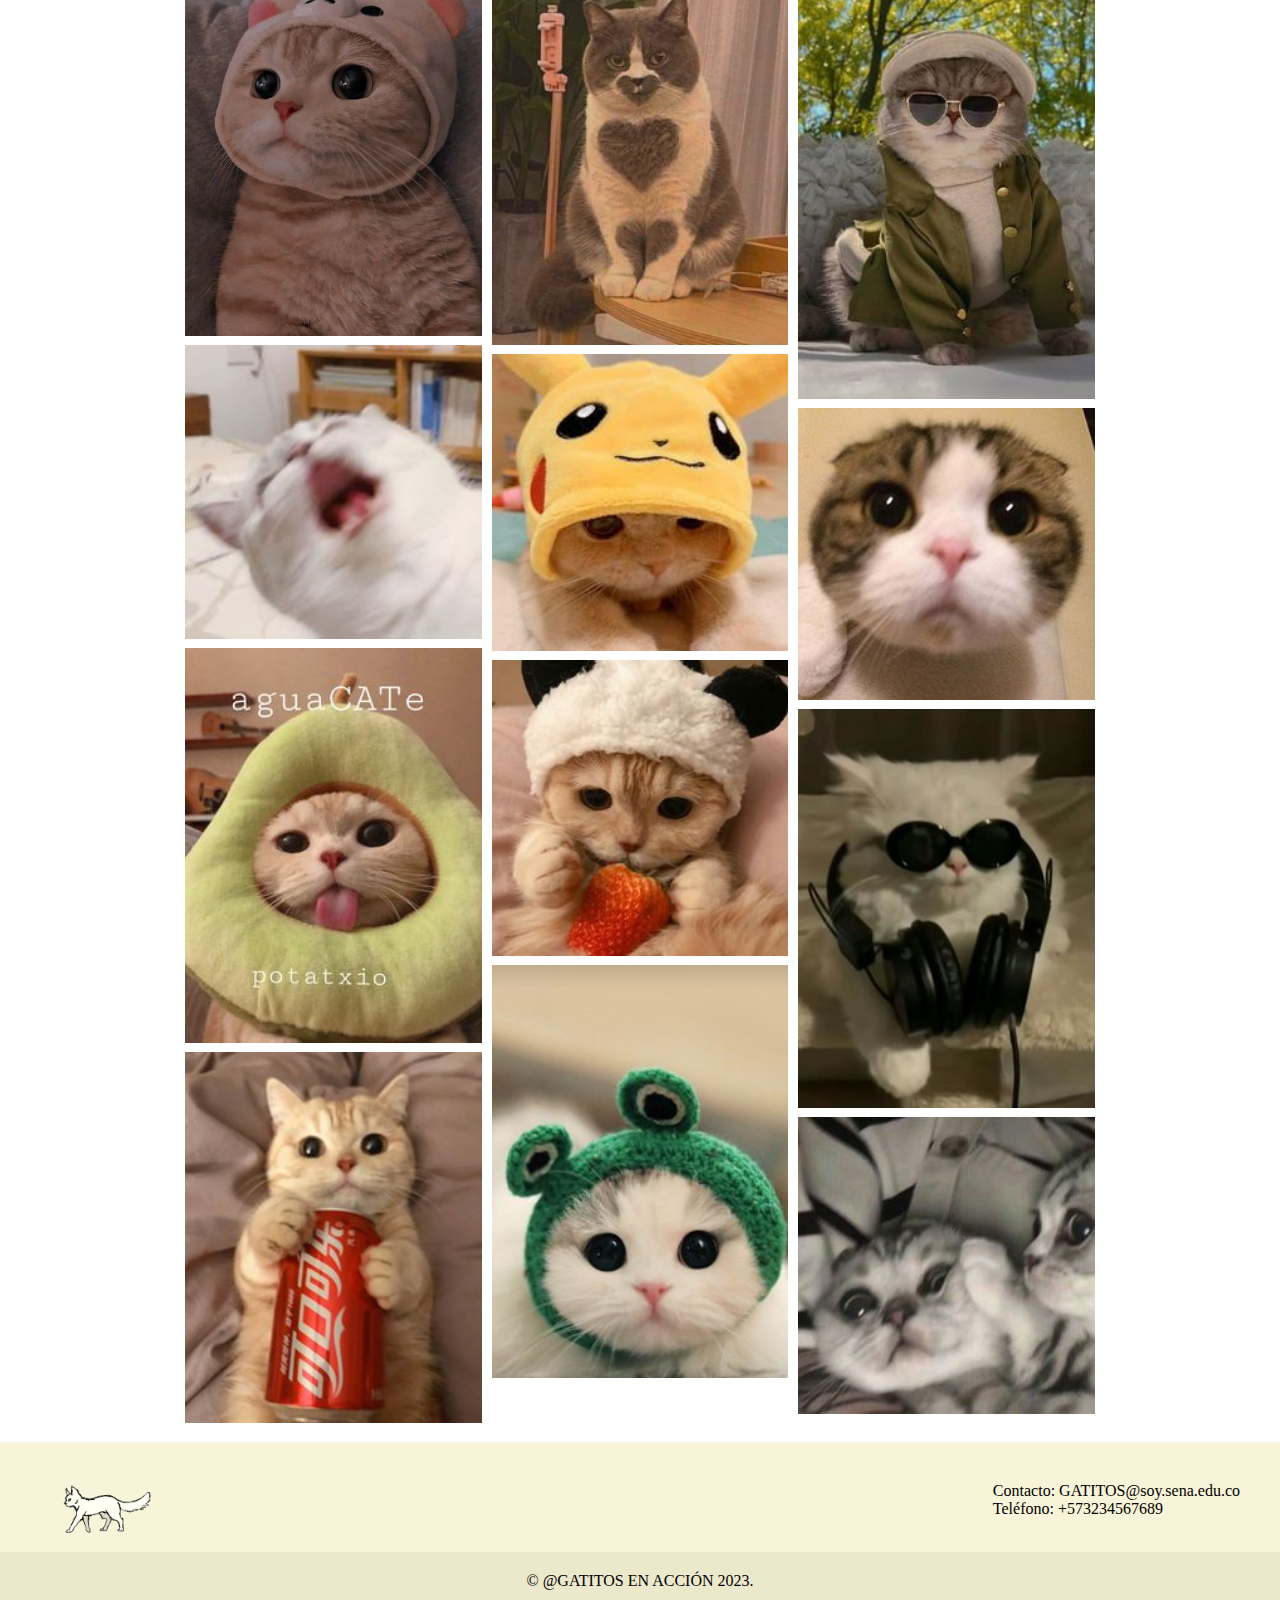
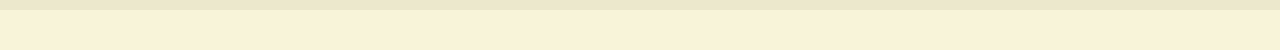
==== commit 8009fe18: "Modificado" ====
--- a/adopcion.html
+++ b/adopcion.html
@@ -16,8 +16,8 @@
     <nav>
       <img id="menuH" src="/img/24-horas.gif" alt="">
         <ul>
-            <li><a href="Cat-titos/index">Inicio</a></li>
-            <li><a href="Cat-titos/adopcion">Adopciones</a></li>
+          <li><a href="index.html">Inicio</a></li>
+          <li><a href="adopcion.html">Adopciones</a></li>
         </ul>
         <span id="logo">CAT-TITOS</span>
 
--- a/css/style.css
+++ b/css/style.css
@@ -186,7 +186,7 @@
     overflow: hidden;
     font-weight: bold;
     font-size: 30px;
-    color: #000000fd;
+    color: #000000be;
     z-index: 2;
     position: relative;
   }
@@ -232,10 +232,10 @@
     background-color: #bdbcf7;
   }
   .ag-courses_item:nth-child(7n) .ag-courses-item_bg {
-    background-color: #dc9fff;
+    background-color: #c3fd93;
   } 
   .ag-courses_item:nth-child(8n) .ag-courses-item_bg {
-    background-color: #fdff98;
+    background-color: #dc9fff;
   }
   
   
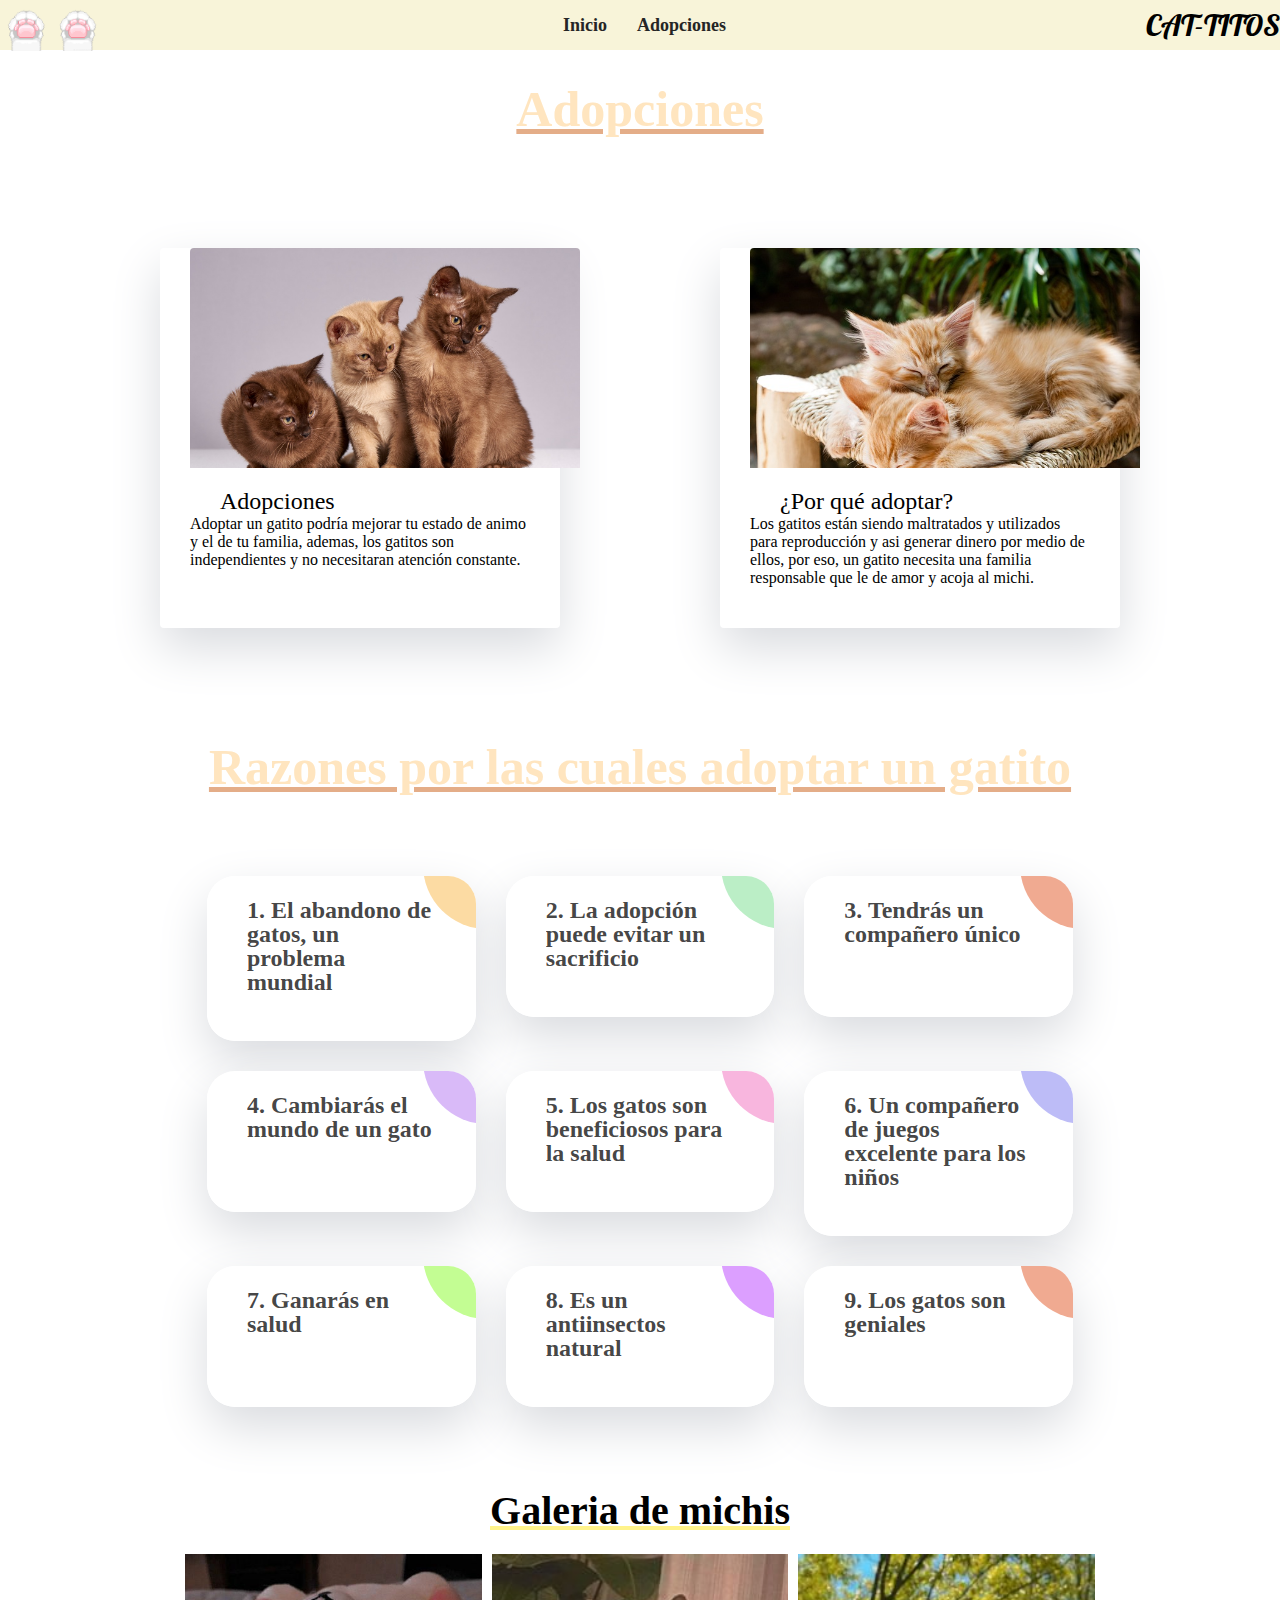
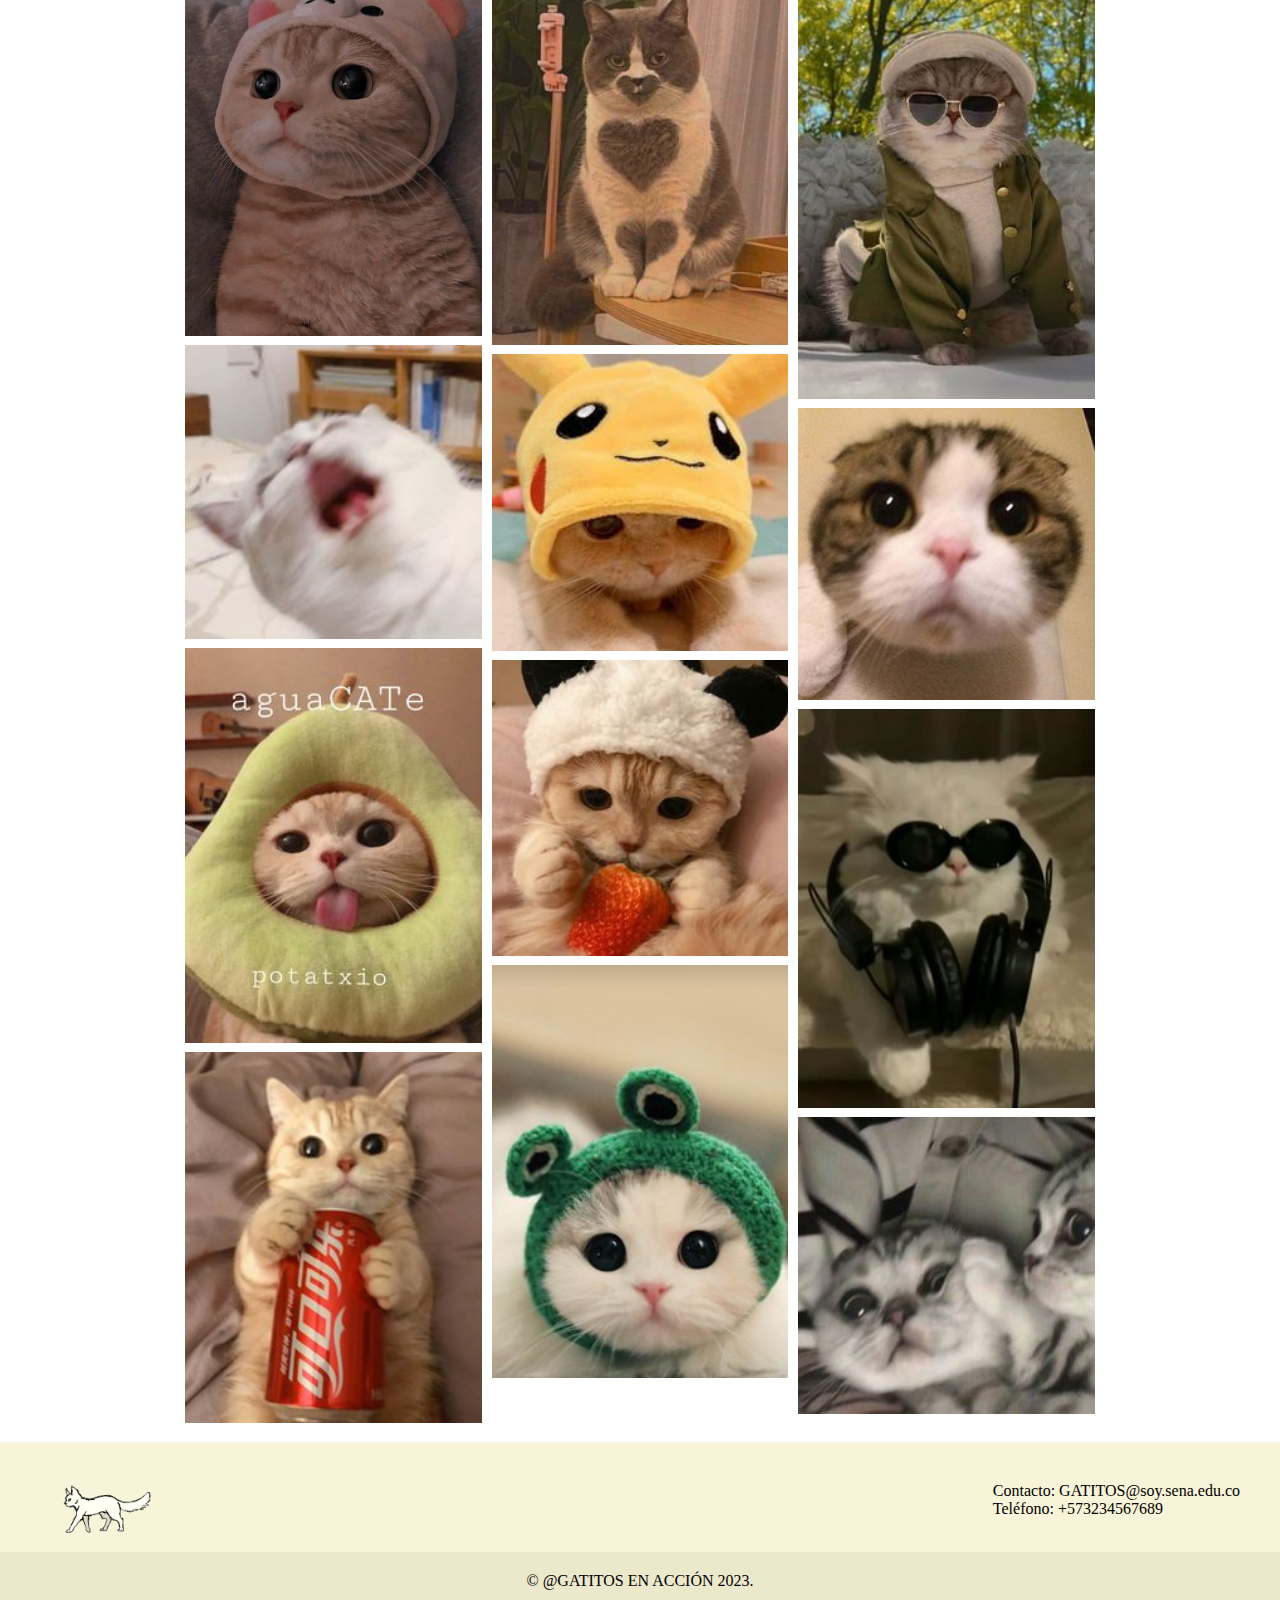
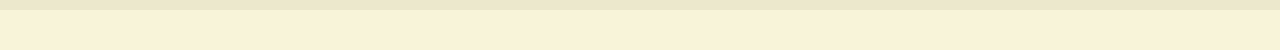
==== commit 62e3ef27: "Modificado" ====
--- a/adopcion.html
+++ b/adopcion.html
@@ -14,7 +14,7 @@
 </head>
 <body>
     <nav>
-      <img id="menuH" src="/img/24-horas.gif" alt="">
+      <img id="menuH" src="img/24-horas.gif" alt="">
         <ul>
           <li><a href="index.html">Inicio</a></li>
           <li><a href="adopcion.html">Adopciones</a></li>
@@ -33,7 +33,7 @@
         </div>
         
         <div class="square">
-          <img src="/img/images56.jpg" class="mask">
+          <img src="img/images56.jpg" class="mask">
        <div class="hh11">¿Por qué adoptar?</div>
           <p >Los gatitos están siendo maltratados y utilizados para reproducción y asi generar dinero por medio de ellos, por eso, un gatito necesita una familia responsable que le de amor y acoja al michi.</p>
         </div>
@@ -139,10 +139,6 @@
           
             </div>
           </div>
-
-
-
-
     </Section>
     <section>
         <p class="galeriap">Galeria de michis</p>
@@ -171,7 +167,7 @@
     <footer>
       <div class="footer-content">
           <div class="footer-logo">
-              <img src="/img/YAgE.gif" alt="Logo de la Empresa">
+              <img src="img/YAgE.gif" alt="Logo de la Empresa">
           </div>
           <div class="footer-contact">
               <p>Contacto: GATITOS@soy.sena.edu.co</p>
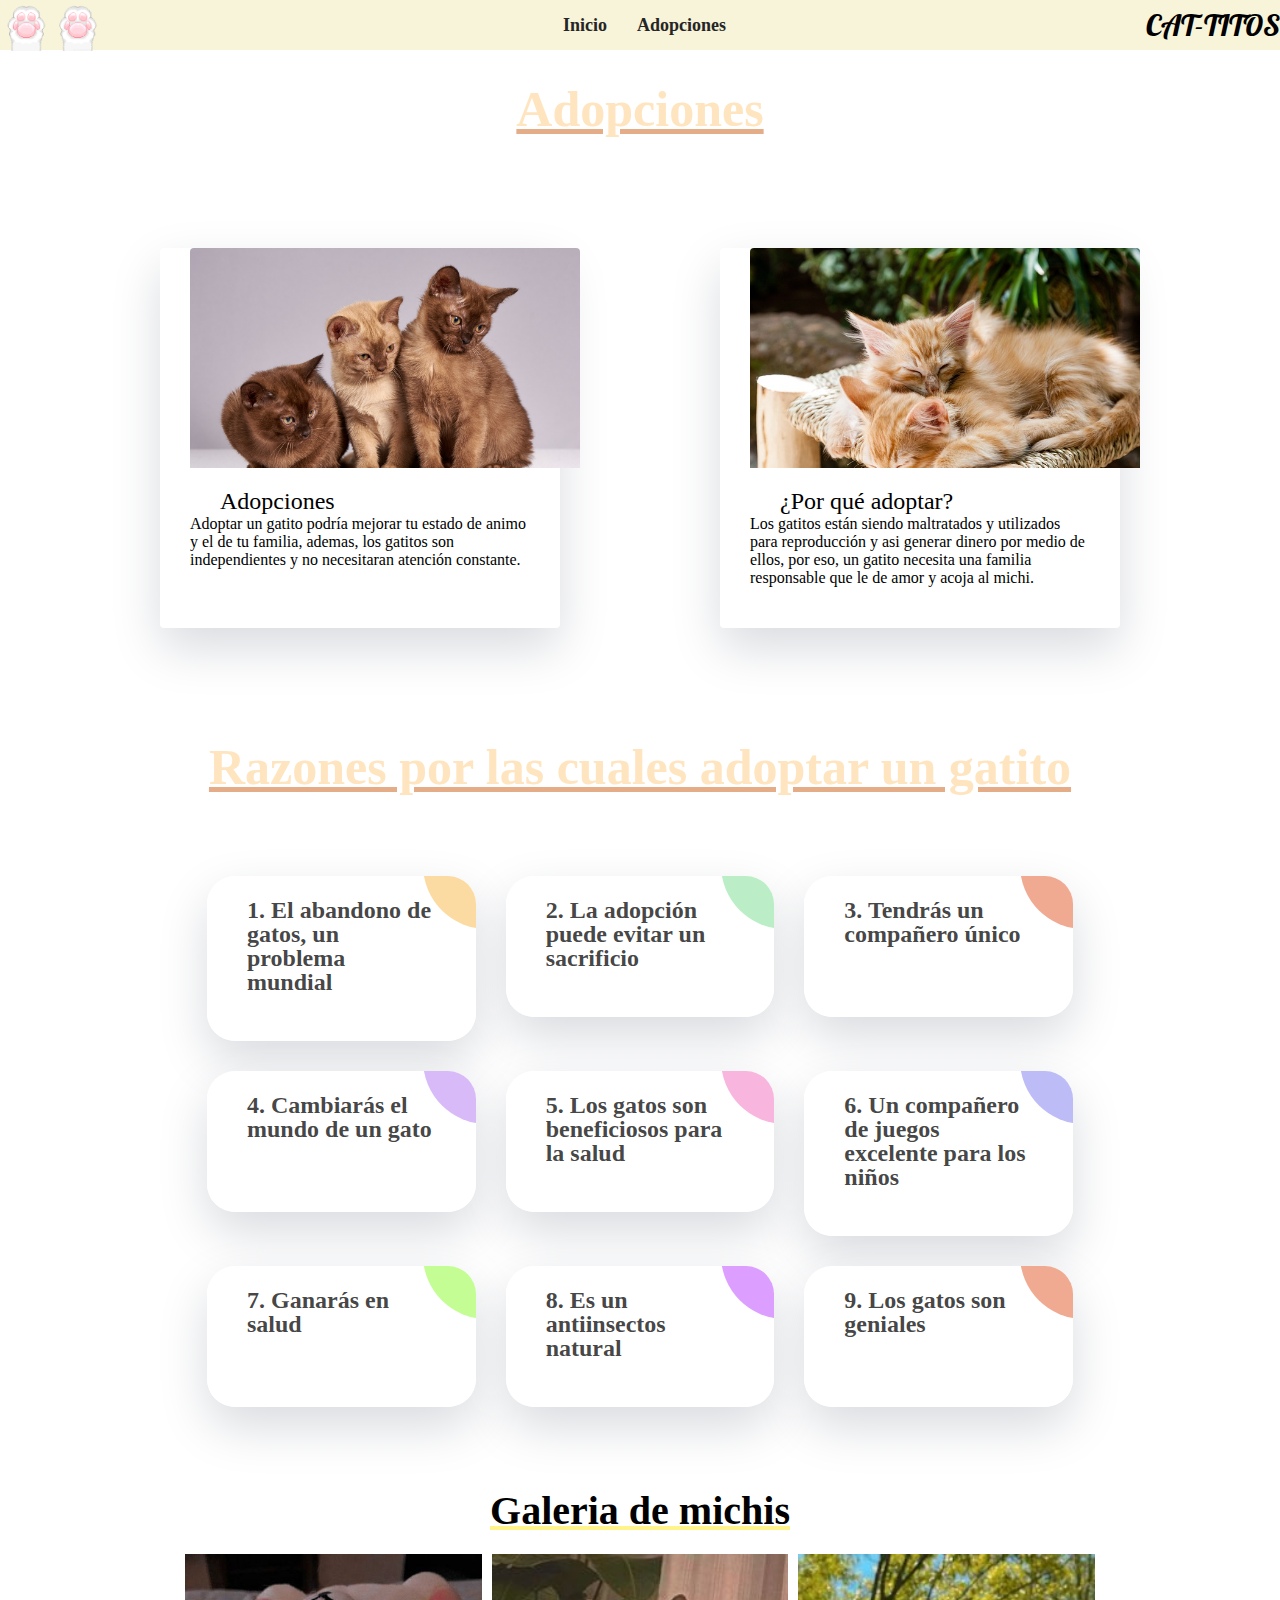
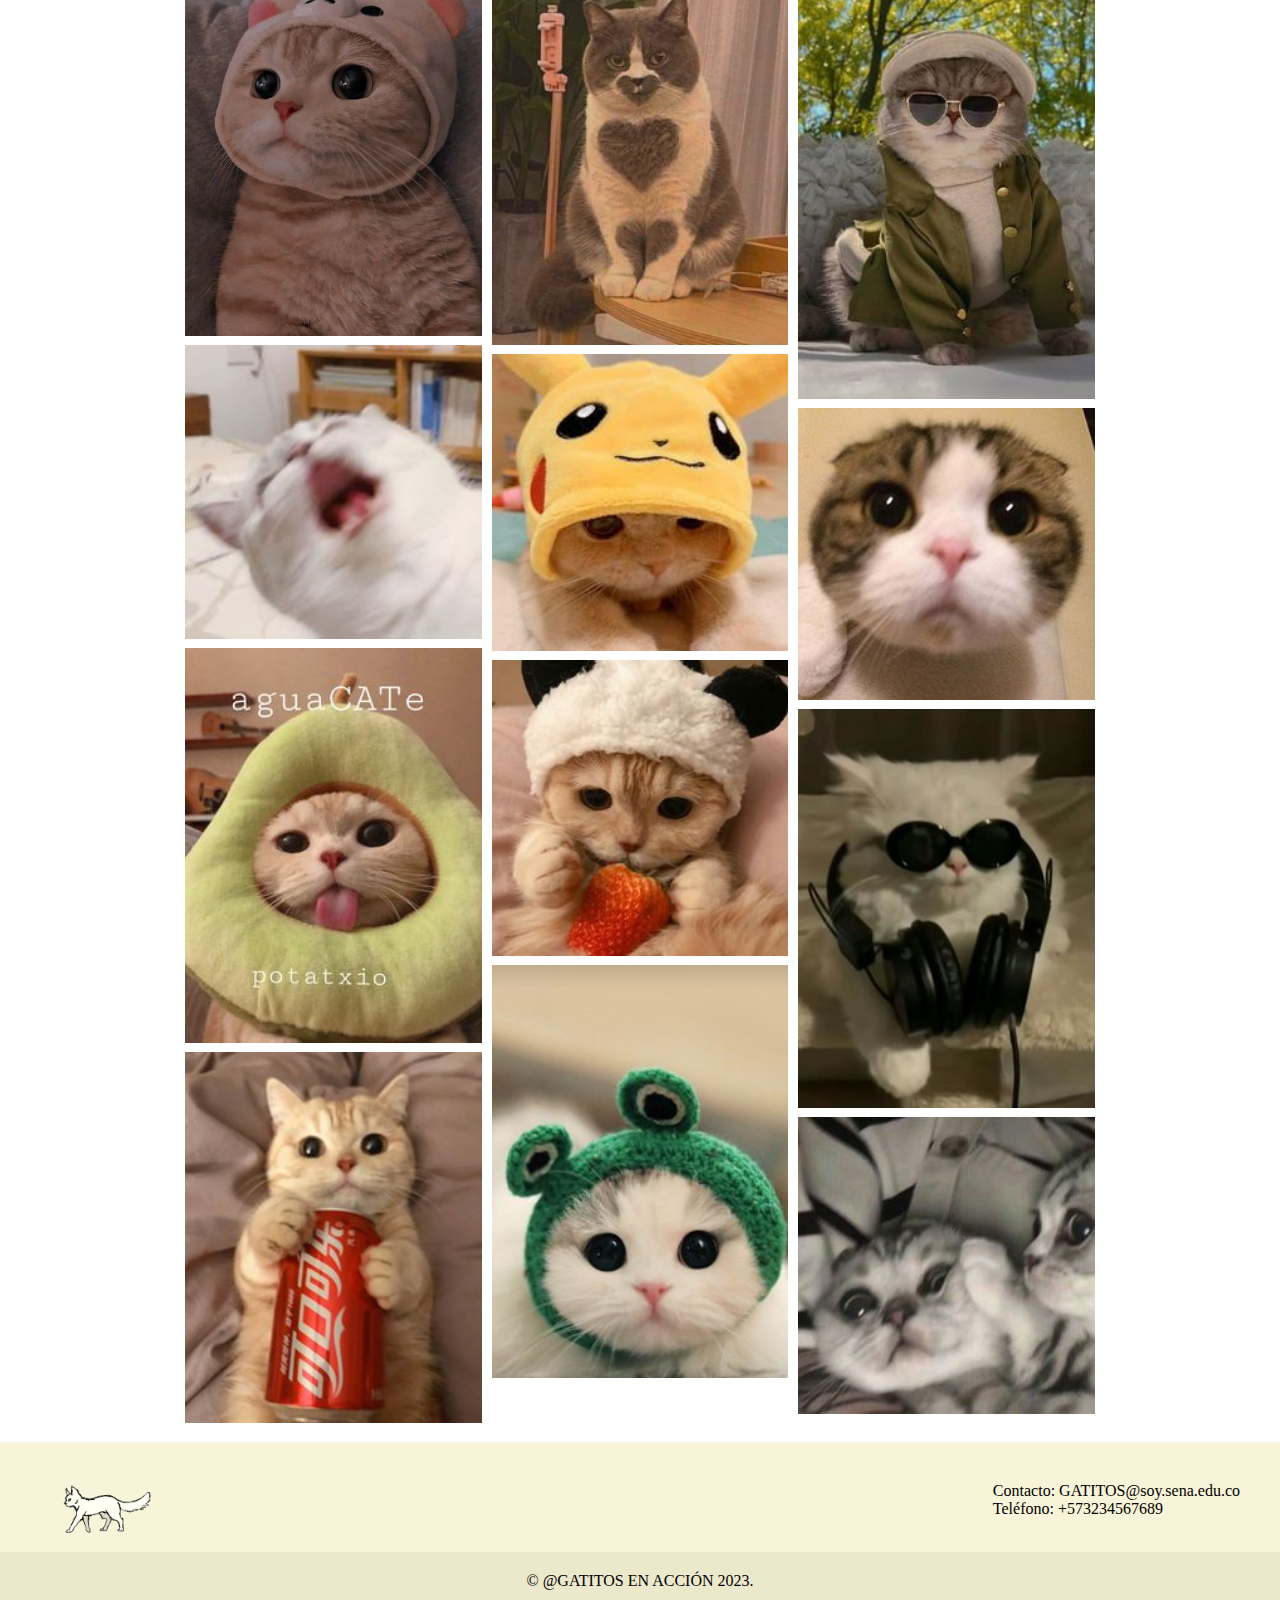
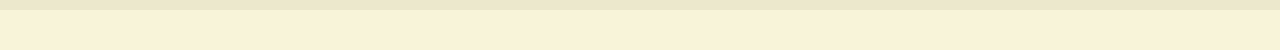
==== commit 0b34843a: "Modificado" ====
--- a/adopcion.html
+++ b/adopcion.html
@@ -92,7 +92,7 @@
 
                   </div>
                 </a>
-              </div>
+              </div>  
           
               <div class="ag-courses_item">
                 <a href="#" class="ag-courses-item_link">
